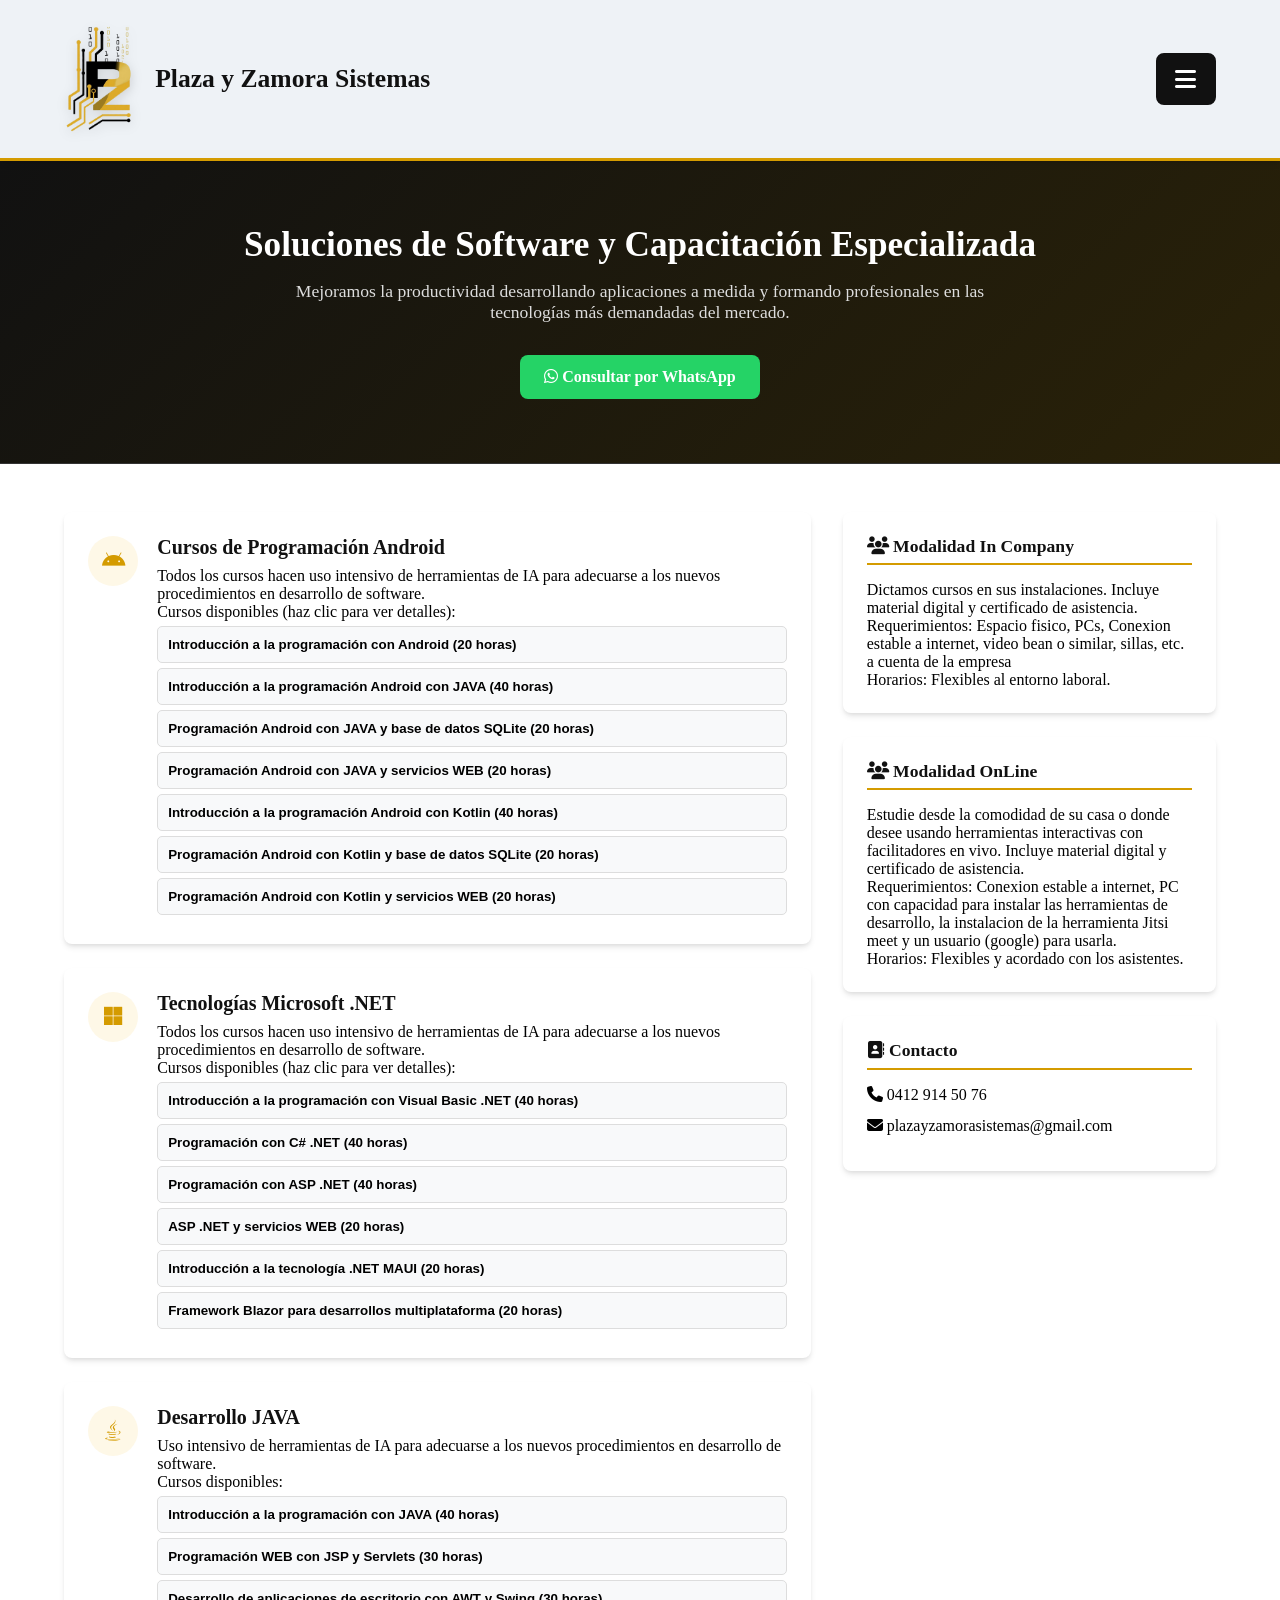
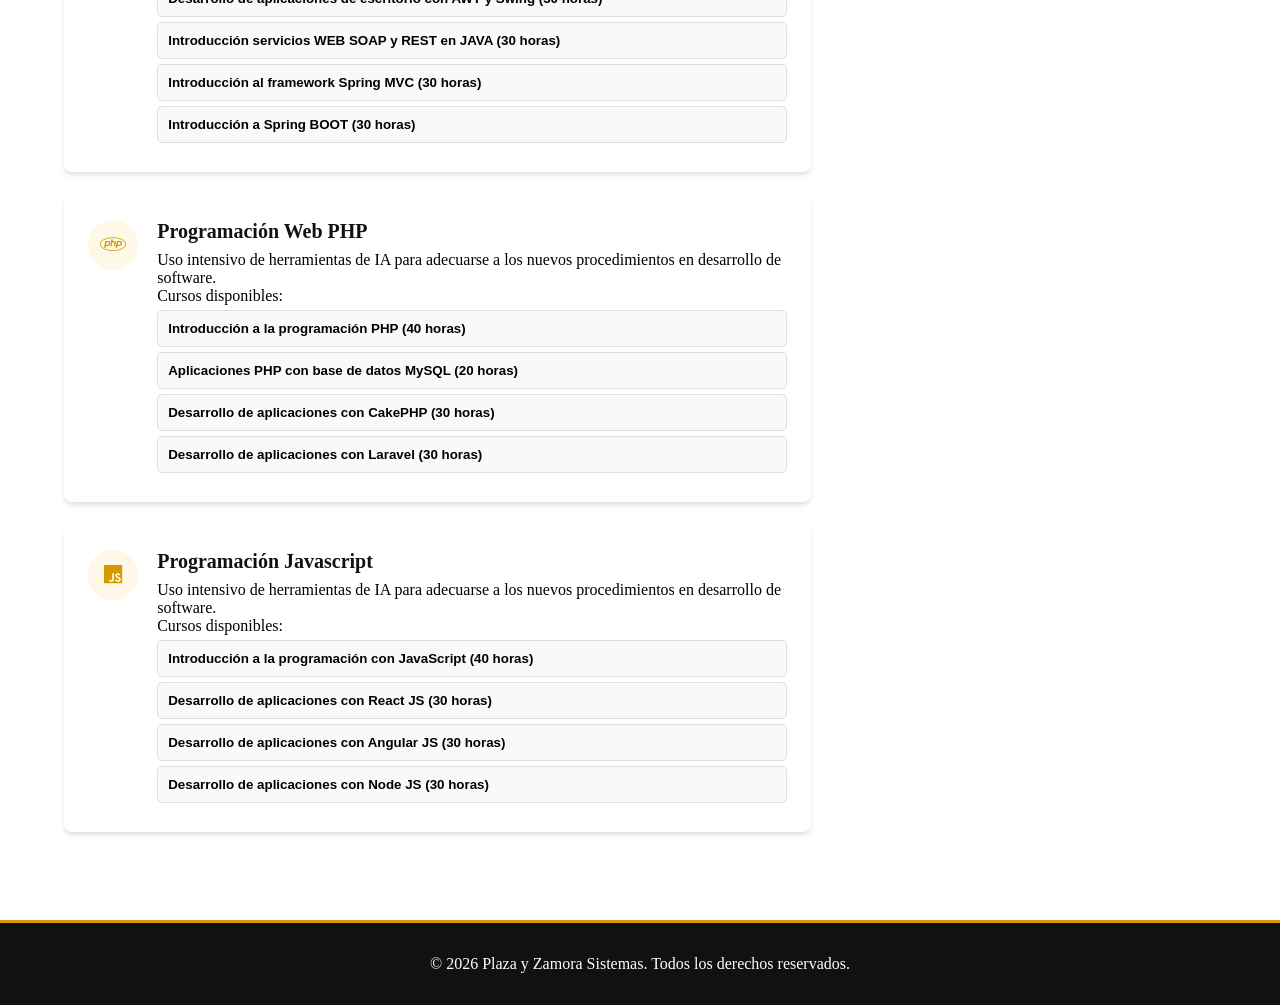
==== cursos.html @ 8fa4a020 "Add files via upload" ====
<!DOCTYPE html>
<html lang="es">
<head>
    <meta charset="utf-8">
    <meta name="viewport" content="width=device-width, initial-scale=1">
    <title>Cursos Especializados | Plaza y Zamora Sistemas</title>
    
    <link href="https://fonts.googleapis.com/css2?family=Inter:wght@300;400;600;700&display=swap" rel="stylesheet">
    <link rel="stylesheet" href="https://cdnjs.cloudflare.com/ajax/libs/font-awesome/6.4.0/css/all.min.css">
    <link rel="stylesheet" href="css/main.css">
    <style>
        /* Deja un espacio superior al navegar por anclajes para que la barra fija no los oculte */
        html {
            scroll-behavior: smooth;
        }
        section[id], article[id] {
            scroll-margin-top: 160px;
        }
        .course-toggle {
    display: block;
    width: 100%;
    text-align: left;
    background: #f8f9fa;
    border: 1px solid #ddd;
    padding: 10px;
    margin: 5px 0;
    cursor: pointer;
    font-weight: bold;
    border-radius: 5px;
    transition: background 0.3s;
}

.course-toggle:hover {
    background: #e9ecef;
}

.course-content {
    background: #ffffff;
    padding: 15px;
    border: 1px solid #eee;
    margin-bottom: 10px;
    border-radius: 0 0 5px 5px;
}
    </style>
</head>
<body>

    <!-- Encabezado -->
    <header class="navbar">
        <div class="container nav-container">
            <a href="index.html" class="brand-logo">
                <img src="img/logo.png" alt="Logo Plaza y Zamora Sistemas" class="logo-img">
                Plaza y Zamora Sistemas
            </a>
            <button class="nav-toggle" id="navToggle" aria-label="Abrir Menú">
                <i class="fas fa-bars"></i>
            </button>
            <nav class="nav-menu" id="navMenu">
                <ul>
                    <li><a href="index.html">Inicio</a></li>
                    <li class="dropdown">
                        <a href="productos.html" class="dropdown-toggle">Productos <i class="fa-solid fa-chevron-down"></i></a>
                        <ul class="dropdown-menu">
                            <li><a href="productos.html#nomina">Sistema de Nómina</a></li>
                            <li><a href="productos.html#caja">Control de Ventas / Caja</a></li>
                            <li><a href="productos.html#vitrina">Vitrina Web de Productos</a></li>
                        </ul>
                    </li>
                    <li class="dropdown">
                        <a href="cursos.html" class="dropdown-toggle active">Cursos <i class="fa-solid fa-chevron-down"></i></a>
                        <ul class="dropdown-menu">
                            <li><a href="#android">Programación Android</a></li>
                            <li><a href="#microsoft">Tecnologías Microsoft .NET</a></li>
                            <li><a href="#java">Desarrollo JAVA</a></li>
                            <li><a href="#php">Programación Web PHP</a></li>
                            <li><a href="#javascript">Programación JavaScript</a></li>
                            <li><a href="#linux">Administración Linux</a></li>
                        </ul>
                    </li>
                    <li><a href="contacto.html" class="btn-nav">Contacto</a></li>
                </ul>
            </nav>
        </div>
    </header>

    <!-- Sección Principal / Hero -->
    <section class="hero">
        <div class="container hero-content">
            <h1>Soluciones de Software y Capacitación Especializada</h1>
            <p>Mejoramos la productividad desarrollando aplicaciones a medida y formando profesionales en las tecnologías más demandadas del mercado.</p>
            <div class="hero-buttons">
                <a href="https://wa.me/5491123456789?text=Feliz%20dia,%20quiero%20informacion%20sobre%20los%20cursos " 
                    class="btn btn-primary" 
                    target="_blank" 
                    rel="noopener noreferrer">
                        <i class="fab fa-whatsapp"></i> Consultar por WhatsApp
                </a>
            </div>
        </div>
    </section>

    <!-- Contenido Principal -->
    <main class="container main-layout">
        <div class="content-area">
            <article class="card" id="android">
                <div class="card-icon"><i class="fa-brands fa-android"></i></div>
                <div class="card-body">
                    <!-- Dentro de la sección con id="android" -->
<h2>Cursos de Programación Android</h2>
<p>Todos los cursos hacen uso intensivo de herramientas de IA para adecuarse a los nuevos procedimientos en desarrollo de software.</p>
<p>Cursos disponibles (haz clic para ver detalles):</p>

<!-- Lista de cursos como botones -->
<div class="course-list">


     <button class="course-toggle" onclick="toggleCourse('intro-android')">
        Introducción a la programación con Android (20 horas)
    </button>
    <div id="intro-android" class="course-content" style="display: none;">
        <p><strong>Objetivo:</strong> Conocer el flujo básico de creación de aplicaciones móviles en Android utilizando herramientas modernas y comprendiendo la estructura esencial de un proyecto.</p>
        <p><strong>Contenido:</strong></p>
        <ul>
            <li><strong>Módulo 1:</strong> El Ecosistema Android (5h): Introducción a Android Studio, emuladores, dispositivos físicos y estructura de archivos de un proyecto (manifest, gradle, recursos).</li>
            <li><strong>Módulo 2:</strong> Interfaces de Usuario (8h): Diseño de pantallas intuitivas, uso de componentes visuales estándar y principios básicos de diseño adaptable para diferentes tamaños de pantalla.</li>
            <li><strong>Módulo 3:</strong> Navegación y Lógica Básica (5h): Transiciones entre pantallas (Intents), paso de datos básicos y gestión de eventos táctiles.</li>
            <li><strong>Módulo 4:</strong> Despliegue y Pruebas (2h): Generación de archivos APK/AAB y pruebas básicas en dispositivos de desarrollo.</li>
        </ul>
    </div>


    <button class="course-toggle" onclick="toggleCourse('java-android')">
        Introducción a la programación Android con JAVA (40 horas)
    </button>
    <div id="java-android" class="course-content" style="display: none;">
        <p><strong>Objetivo:</strong> Adquirir los fundamentos del lenguaje Java y aplicarlos en el desarrollo de las primeras aplicaciones móviles nativas bajo la plataforma Android.</p>
        <p><strong>Requisito:</strong> El curso <strong>Introducción a la programación con Android (20 horas)</strong>.</p>
        <p><strong>Contenido:</strong></p>
        <ul>
            <li><strong>Módulo 1:</strong> Fundamentos de Java (15h): Sintaxis, tipos de datos, estructuras de control, POO y manejo de excepciones.</li>
            <li><strong>Módulo 2:</strong> Introducción al Entorno Android (10h): Android Studio, arquitectura, ciclo de vida de Actividades y diseño XML.</li>
            <li><strong>Módulo 3:</strong> Componentes y UI Interactiva (10h): Widgets, layouts y gestión de eventos.</li>
            <li><strong>Módulo 4:</strong> Proyecto Práctico (5h): Desarrollo de una calculadora integrada.</li>
        </ul>
    </div>
    
    <button class="course-toggle" onclick="toggleCourse('javadb-android')">
        Programación Android con JAVA y base de datos SQLite (20 horas)
    </button>
    <div id="javadb-android" class="course-content" style="display: none;">
        <p><strong>Objetivo:</strong> Implementar sistemas de persistencia local de datos en aplicaciones Android utilizando bases de datos SQLite y librerías modernas de abstracción.</p>
        <p><strong>Requisito:</strong> El curso <strong>Introducción a la programación con Android (20 horas)</strong> y el curso <strong>Introducción a la programación JAVA con Android (40 horas)</strong>.</p>
        <p><strong>Contenido:</strong></p>
        <ul>
            <li><strong>Módulo 1:</strong> Fundamentos de Bases de Datos en Android (5h): Introducción a SQLite, diseño de esquemas relacionales y uso de la clase SQLiteOpenHelper para la gestión de tablas y versiones.</li>
            <li><strong>Módulo 2:</strong> Operaciones CRUD (7h): Implementación de consultas SQL para crear, leer, actualizar y eliminar registros directamente desde la aplicación.</li>
            <li><strong>Módulo 3:</strong> Introducción a Room (ORM) (5h): Ventajas de utilizar la librería Room de Android Jetpack, definición de entidades, DAOs (Data Access Objects) y bases de datos.</li>
            <li><strong>Módulo 4:</strong> Proyecto Práctico (3h): Desarrollo de una aplicación móvil con persistencia local de datos de usuario (gestor de inventario offline).</li>
        </ul>
    </div>

    <button class="course-toggle" onclick="toggleCourse('javaws-android')">
        Programación Android con JAVA y servicios WEB (20 horas)
    </button>
    <div id="javaws-android" class="course-content" style="display: none;">
        <p><strong>Objetivo:</strong> Conectar aplicaciones Android con fuentes de datos externas mediante el consumo de APIs REST y servicios web remotos.</p>
        <p><strong>Requisito:</strong> El curso <strong>Introducción a la programación con Android (20 horas)</strong> y el curso <strong>Introducción a la programación JAVA con Android (40 horas)</strong>.</p>
        <p><strong>Contenido:</strong></p>
        <ul>
            <li><strong>Módulo 1:</strong> Comunicaciones de Red en Android (5h): Conceptos de cliente-servidor, protocolos HTTP/HTTPS, permisos de red y manejo de hilos secundarios en Android (Coroutines o tareas asíncronas).</li>
            <li><strong>Módulo 2:</strong> Consumo de APIs REST con Retrofit (8h): Configuración e integración de la librería Retrofit, serialización y deserialización de datos utilizando formatos JSON.</li>
            <li><strong>Módulo 3:</strong> Procesamiento y Visualización (4h): Mapeo de respuestas de servidores a modelos de datos locales y presentación eficiente en interfaces de usuario (ListView o RecyclerView).</li>
            <li><strong>Módulo 4:</strong> Pruebas y Depuración de Red (3h): Uso de herramientas de inspección de tráfico de red y gestión de errores comunes por conectividad.</li>
        </ul>
    </div>

     <button class="course-toggle" onclick="toggleCourse('kotlin-android')">
        Introducción a la programación Android con Kotlin (40 horas)
    </button>
    <div id="kotlin-android" class="course-content" style="display: none;">
        <p><strong>Objetivo:</strong> Dominar el lenguaje de programación Kotlin y aplicarlo de manera idiomática en el desarrollo moderno de aplicaciones nativas para Android.</p>
        <p><strong>Requisito:</strong> El curso <strong>Introducción a la programación con Android (20 horas)</strong>.</p>
        <p><strong>Contenido:</strong></p>
        <ul>
            <li><strong>Módulo 1:</strong> Sintaxis y Fundamentos de Kotlin (15h): Variables, nulabilidad, funciones, clases, objetos, lambdas y programación funcional aplicada.</li>
            <li><strong>Módulo 2:</strong> Arquitectura y Entorno Android Moderno (10h): Estructura de proyectos actuales en Android Studio, Jetpack Compose o XML moderno, y gestión del ciclo de vida.</li>
            <li><strong>Módulo 3:</strong> Componentes Avanzados y UI (10h): Gestión de estados, diseño de interfaces responsivas y navegación entre componentes.</li>
            <li><strong>Módulo 4:</strong> Proyecto Final Integrador (5h): Creación de una aplicación funcional completa escrita íntegramente en Kotlin siguiendo las mejores prácticas de la industria.</li>
        </ul>
    </div>


    <button class="course-toggle" onclick="toggleCourse('kotlindb-android')">
        Programación Android con Kotlin y base de datos SQLite (20 horas)
    </button>
    <div id="kotlindb-android" class="course-content" style="display: none;">
        <p><strong>Objetivo:</strong> Implementar sistemas de persistencia local de datos en aplicaciones Android utilizando bases de datos SQLite y librerías modernas de abstracción.</p>
        <p><strong>Requisito:</strong> El curso <strong>Introducción a la programación con Android (20 horas)</strong> y el curso <strong>Introducción a la programación Kotlin con Android (40 horas)</strong>.</p>
        <p><strong>Contenido:</strong></p>
        <ul>
            <li><strong>Módulo 1:</strong> Fundamentos de Bases de Datos en Android (5h): Introducción a SQLite, diseño de esquemas relacionales y uso de la clase SQLiteOpenHelper para la gestión de tablas y versiones.</li>
            <li><strong>Módulo 2:</strong> Operaciones CRUD (7h): Implementación de consultas SQL para crear, leer, actualizar y eliminar registros directamente desde la aplicación.</li>
            <li><strong>Módulo 3:</strong> Introducción a Room (ORM) (5h): Ventajas de utilizar la librería Room de Android Jetpack, definición de entidades, DAOs (Data Access Objects) y bases de datos.</li>
            <li><strong>Módulo 4:</strong> Proyecto Práctico (3h): Desarrollo de una aplicación móvil con persistencia local de datos de usuario (gestor de inventario offline).</li>
        </ul>
    </div>

    <button class="course-toggle" onclick="toggleCourse('kotlinws-android')">
        Programación Android con Kotlin y servicios WEB (20 horas)
    </button>
    <div id="kotlinws-android" class="course-content" style="display: none;">
        <p><strong>Objetivo:</strong> Conectar aplicaciones Android con fuentes de datos externas mediante el consumo de APIs REST y servicios web remotos.</p>
        <p><strong>Requisito:</strong> El curso <strong>Introducción a la programación con Android (20 horas)</strong> y el curso <strong>Introducción a la programación Kotlin con Android (40 horas)</strong>.</p>
        <p><strong>Contenido:</strong></p>
        <ul>
            <li><strong>Módulo 1:</strong> Comunicaciones de Red en Android (5h): Conceptos de cliente-servidor, protocolos HTTP/HTTPS, permisos de red y manejo de hilos secundarios en Android (Coroutines o tareas asíncronas).</li>
            <li><strong>Módulo 2:</strong> Consumo de APIs REST con Retrofit (8h): Configuración e integración de la librería Retrofit, serialización y deserialización de datos utilizando formatos JSON.</li>
            <li><strong>Módulo 3:</strong> Procesamiento y Visualización (4h): Mapeo de respuestas de servidores a modelos de datos locales y presentación eficiente en interfaces de usuario (ListView o RecyclerView).</li>
            <li><strong>Módulo 4:</strong> Pruebas y Depuración de Red (3h): Uso de herramientas de inspección de tráfico de red y gestión de errores comunes por conectividad.</li>
        </ul>
    </div>


</div>
                </div>
            </article>

            <article class="card" id="microsoft">
                <div class="card-icon"><i class="fa-brands fa-microsoft"></i></div>
                <div class="card-body">
                    <h2>Tecnologías Microsoft .NET</h2>
                    <p>Todos los cursos hacen uso intensivo de herramientas de IA para adecuarse a los nuevos procedimientos en desarrollo de software.</p>
                    <p>Cursos disponibles (haz clic para ver detalles):</p>
                    
                    <button class="course-toggle" onclick="toggleCourse('VB-microsoft')">
                        Introducción a la programación con Visual Basic .NET (40 horas)
                    </button>
                    <div id="VB-microsoft" class="course-content" style="display: none;">
                        <p><strong>Objetivo:</strong> Comprender los fundamentos de la programación orientada a objetos y el desarrollo de aplicaciones de escritorio utilizando el lenguaje Visual Basic .NET y el entorno de Visual Studio.</p>
                        <p><strong>Requisito:</strong> Para todo público. <strong>NO se requiere experiencia en programación.</strong>.</p>
                        <p><strong>Contenido:</strong></p>
                        <ul>
                            <li><strong>Módulo 1:</strong> Introducción al Entorno y Sintaxis (10h): Estructura de Visual Studio, tipos de datos, variables, operadores y estructuras de control de flujo (condicionales y bucles).</li>
                            <li><strong>Módulo 2:</strong> Programación Orientada a Objetos en VB.NET (10h): Clases, objetos, herencia, encapsulamiento, polimorfismo y manejo de excepciones.</li>
                            <li><strong>Módulo 3:</strong> Desarrollo de Interfaces de Usuario (Windows Forms) (10h): Uso de controles estándar (botones, cuadros de texto, tablas), gestión de eventos y creación de formularios múltiples.</li>
                            <li><strong>Módulo 4:</strong> Desarrollo de una aplicación de escritorio completa con persistencia básica de datos (10h).</li>
                        </ul>
                    </div>

                    <button class="course-toggle" onclick="toggleCourse('CS-microsoft')">
                        Programación con C# .NET (40 horas)
                    </button>
                    <div id="CS-microsoft" class="course-content" style="display: none;">
                        <p><strong>Objetivo:</strong> Dominar el lenguaje C# y las características esenciales del framework .NET para construir aplicaciones robustas, escalables y orientadas a objetos.</p>
                        <p><strong>Requisito:</strong> El curso <strong>Introducción a la programación con Visual Basic .NET (40 horas)</strong>.</p>
                        <p><strong>Contenido:</strong></p>
                        <ul>
                            <li><strong>Módulo 1:</strong> Fundamentos de C# (10h): Sintaxis básica, tipos de valor y referencia, arreglos, colecciones y manejo seguro de errores con bloques try-catch.</li>
                            <li><strong>Módulo 2:</strong> POO Avanzada en C# (10h): Principios de diseño orientado a objetos, interfaces, clases abstractas, delegados y expresiones LINQ para consultas de datos.</li>
                            <li><strong>Módulo 3:</strong> Programación Asíncrona y Entrada/Salida (10h): Uso de hilos, tareas asíncronas con async/await y lectura/escritura de archivos locales.</li>
                            <li><strong>Módulo 4:</strong> Proyecto Integrador (10h): Creación de una aplicación modular en consola o escritorio aplicando buenas prácticas de código limpio.</li>
                        </ul>
                    </div>

                    <button class="course-toggle" onclick="toggleCourse('ASP-microsoft')">
                        Programación con ASP .NET (40 horas)
                    </button>
                    <div id="ASP-microsoft" class="course-content" style="display: none;">
                        <p><strong>Objetivo:</strong> Diseñar y desarrollar aplicaciones web dinámicas y seguras del lado del servidor utilizando la arquitectura y las herramientas de ASP.NET.</p>
                        <p><strong>Requisito:</strong> El curso <strong>Introducción a la programación con Visual Basic .NET (40 horas)</strong>.</p>
                        <p><strong>Contenido:</strong></p>
                        <ul>
                            <li><strong>Módulo 1:</strong> Introducción al Desarrollo Web y ASP.NET (10h): Arquitectura cliente-servidor, protocolo HTTP, modelo de ciclo de vida de páginas y uso de ASP.NET Core MVC o Web Forms.</li>
                            <li><strong>Módulo 2:</strong> Gestión de Vistas y Formularios Web (10h): Creación de interfaces responsivas con HTML/CSS integradas al servidor, validación de datos y paso de información mediante controladores.</li>
                            <li><strong>Módulo 3:</strong> Conexión a Bases de Datos con Entity Framework (10h): Mapping objeto-relacional (ORM), consultas LINQ to Entities y operaciones CRUD conectadas a una base de datos SQL.</li>
                            <li><strong>Módulo 4:</strong> Autenticación y Despliegue (10h): Gestión de usuarios, seguridad básica, manejo de sesiones y publicación de la aplicación web en un servidor de prueba o producción.</li>
                        </ul>
                    </div>

                    <button class="course-toggle" onclick="toggleCourse('ws-microsoft')">
                        ASP .NET y servicios WEB (20 horas)
                    </button>
                    <div id="ws-microsoft" class="course-content" style="display: none;">
                        <p><strong>Objetivo:</strong> Exponer y consumir servicios web basados en arquitecturas modernas (RESTful APIs) utilizando ASP.NET Core para la integración con sistemas externos.</p>
                        <p><strong>Requisito:</strong> El curso <strong>Programación con ASP .NET (40 horas)</strong>.</p>
                        <p><strong>Contenido:</strong></p>
                        <ul>
                            <li><strong>Módulo 1:</strong> Fundamentos de APIs Web (5h): Conceptos de servicios web, verbos HTTP (GET, POST, PUT, DELETE), códigos de estado y formato JSON.</li>
                            <li><strong>Módulo 2:</strong> Creación de Web APIs con ASP.NET Core (8h): Configuración de controladores, enrutamiento, inyección de dependencias y serialización de datos.</li>
                            <li><strong>Módulo 3:</strong> Seguridad y Consumo de Servicios (4h): Implementación de autenticación basada en tokens (JWT) y pruebas de endpoints mediante la herramienta Postman.</li>
                            <li><strong>Módulo 4:</strong> Proyecto Práctico (3h): Desarrollo y consumo de una API RESTful funcional integrada a una base de datos ligera.</li>
                        </ul>
                    </div>

                    <button class="course-toggle" onclick="toggleCourse('MAUI-microsoft')">
                        Introducción a la tecnología .NET MAUI (20 horas)
                    </button>
                    <div id="MAUI-microsoft" class="course-content" style="display: none;">
                        <p><strong>Objetivo:</strong> Crear aplicaciones multiplataforma nativas (móviles y de escritorio) utilizando una única base de código compartida con .NET MAUI (Multi-platform App UI).</p>
                        <p><strong>Requisito:</strong> El curso <strong>Programación con ASP .NET (40 horas)</strong>.</p>
                        <p><strong>Contenido:</strong></p>
                        <ul>
                            <li><strong>Módulo 1:</strong> Fundamentos de .NET MAUI (5h): Arquitectura del framework, configuración del entorno de desarrollo y estructura de proyectos multiplataforma.</li>
                            <li><strong>Módulo 2:</strong> Diseño de Interfaces con XAML (7h): Uso de layouts (StackLayout, Grid), controles visuales multiplataforma y enlace de datos (Data Binding).</li>
                            <li><strong>Módulo 3:</strong> Navegación y Arquitectura MVVM (5h): Implementación del patrón Model-View-ViewModel, navegación entre páginas y gestión de comandos.</li>
                            <li><strong>Módulo 4:</strong> Acceso a Características Nativas (3h): Uso de sensores del dispositivo (geolocalización, cámara) desde la aplicación MAUI.</li>
                        </ul>
                    </div>

                    <button class="course-toggle" onclick="toggleCourse('BLAZOR-microsoft')">
                        Framework Blazor para desarrollos multiplataforma (20 horas)
                    </button>
                    <div id="BLAZOR-microsoft" class="course-content" style="display: none;">
                        <p><strong>Objetivo:</strong> Desarrollar aplicaciones web interactivas del lado del cliente y del servidor utilizando C# en lugar de JavaScript mediante el framework Blazor.</p>
                        <p><strong>Requisito:</strong> El curso <strong>Programación con ASP .NET (40 horas)</strong> y el curso <strong>Programación con C# .NET (40 horas)</strong>.</p>
                        <p><strong>Contenido:</strong></p>
                        <ul>
                            <li><strong>Módulo 1:</strong> Introducción a Blazor (5h): Modelo de componentes de Blazor, WebAssembly vs. Blazor Server, y configuración del entorno de desarrollo.</li>
                            <li><strong>Módulo 2:</strong> Creación de Componentes Interactivos (7h): Desarrollo de interfaces basadas en componentes Razor, manejo de eventos, paso de parámetros y enlace bidireccional de datos.</li>
                            <li><strong>Módulo 3:</strong> Enrutamiento, Servicios y Estado (5h): Gestión de rutas, inyección de servicios personalizados y manejo del estado de la aplicación.</li>
                            <li><strong>Módulo 4:</strong> Proyecto Práctico (3h): Construcción y despliegue de una aplicación web interactiva de una sola página (SPA) desarrollada íntegramente en C#.</li>
                        </ul>
                    </div>

                </div>
            </article>

            <article class="card" id="java">
                <div class="card-icon"><i class="fa-brands fa-java"></i></div>
                <div class="card-body">
                    <h2>Desarrollo JAVA</h2>
                    <p>Uso intensivo de herramientas de IA para adecuarse a los nuevos procedimientos en desarrollo de software.</p>
                    <p>Cursos disponibles:</p>
                    
                    <button class="course-toggle" onclick="toggleCourse('java-basico')">
                        Introducción a la programación con JAVA (40 horas)
                    </button>
                    <div id="java-basico" class="course-content" style="display: none;">
                        <p><strong>Objetivo:</strong> Establecer las bases sólidas de la programación orientada a objetos utilizando el lenguaje Java, abarcando desde la sintaxis fundamental hasta el manejo estructurado de datos.</p>
                        <p><strong>Requisito:</strong> Para todo público. <strong>NO se requiere experiencia en programación.</strong>.</p>
                        <p><strong>Contenido:</strong></p>
                        <ul>
                            <li><strong>Módulo 1:</strong> Fundamentos de Java y Sintaxis (10h): Tipos de datos primitivos, operadores, estructuras de control condicionales (if, switch) y bucles (for, while).</li>
                            <li><strong>Módulo 2:</strong> Programación Orientada a Objetos (POO) (15h): Clases, objetos, métodos, encapsulamiento, herencia, interfaces y polimorfismo.</li>
                            <li><strong>Módulo 3:</strong> Colecciones y Manejo de Errores (10h): Uso de arreglos avanzados, listas, mapas (List, Map), y gestión de excepciones mediante bloques try-catch-finally.</li>
                            <li><strong>Módulo 4:</strong> Proyecto Práctico (5h): Consolidación de los conceptos básicos mediante la creación de un sistema de contabilidad básica.</li>
                        </ul>
                    </div>

                    <button class="course-toggle" onclick="toggleCourse('java-web')">
                        Programación WEB con JSP y Servlets (30 horas)
                    </button>
                    <div id="java-web" class="course-content" style="display: none;">
                        <p><strong>Objetivo:</strong> Desarrollar aplicaciones web dinámicas del lado del servidor utilizando la tecnología estándar de Java Servlets y JavaServer Pages (JSP).</p>
                        <p><strong>Requisito:</strong> El curso <strong>Introducción a la programación con JAVA (40 horas)</strong>.</p>
                        <p><strong>Contenido:</strong></p>
                        <ul>
                            <li><strong>Módulo 1:</strong> Arquitectura Web en Java (8h): Funcionamiento del protocolo HTTP, ciclo de vida de un Servlet y configuración de servidores de aplicaciones (Apache Tomcat).</li>
                            <li><strong>Módulo 2:</strong> Desarrollo con Servlets (8h): Gestión de peticiones y respuestas HTTP (HttpServletRequest, HttpServletResponse), manejo de parámetros y sesiones de usuario.</li>
                            <li><strong>Módulo 3:</strong> JavaServer Pages (JSP) (10h): Sintaxis de JSP, uso de etiquetas estándar, expresiones, scripts y separación de la lógica de negocio mediante el patrón Modelo Vista Controlador (MVC).</li>
                            <li><strong>Módulo 4:</strong> Proyecto Práctico (4h): Creación de una aplicación web interactiva de inventario con autenticación básica de usuarios.</li>
                        </ul>
                    </div>

                    <button class="course-toggle" onclick="toggleCourse('java-desk')">
                        Desarrollo de aplicaciones de escritorio con AWT y Swing (30 horas)
                    </button>
                    <div id="java-desk" class="course-content" style="display: none;">
                        <p><strong>Objetivo:</strong> Diseñar interfaces gráficas de usuario (GUI) robustas para aplicaciones de escritorio en Java utilizando las librerías clásicas AWT y Swing.</p>
                        <p><strong>Requisito:</strong> El curso <strong>Introducción a la programación con JAVA (40 horas)</strong>.</p>
                        <p><strong>Contenido:</strong></p>
                        <ul>
                            <li><strong>Módulo 1:</strong> Introducción a interfaces gráficas con AWT y Swing (8h): Diferencias entre componentes ligeros y pesados, contenedores principales (JFrame, JPanel) y jerarquía de componentes.</li>
                            <li><strong>Módulo 2:</strong> Gestión de Layouts y Componentes Visuales (10h): Uso de administradores de diseño (BorderLayout, FlowLayout, GridBagLayout) y controles interactivos (botones, tablas, menús, cuadros de texto).</li>
                            <li><strong>Módulo 3:</strong> Gestión de Eventos y Escuchas (8h): Programación dirigida por eventos, interfaces ActionListener, MouseListener y validación de formularios interactivos.</li>
                            <li><strong>Módulo 4:</strong> Proyecto Práctico (4h): Desarrollo de una aplicación de escritorio de inventario con menús y gestión de tablas de datos locales.</li>
                        </ul>
                    </div>

                    <button class="course-toggle" onclick="toggleCourse('java-ws')">
                        Introducción servicios WEB SOAP y REST en JAVA (30 horas)
                    </button>
                    <div id="java-ws" class="course-content" style="display: none;">
                        <p><strong>Objetivo:</strong> Construir, publicar y consumir servicios web interoperables utilizando tanto arquitecturas basadas en protocolos XML (SOAP) como servicios ligeros basados en recursos (REST).</p>
                        <p><strong>Requisito:</strong> El curso <strong>Introducción a la programación con JAVA (40 horas)</strong> y el curso <strong>Programación WEB con JSP y Servlets (30 horas)</strong>.</p>
                        <p><strong>Contenido:</strong></p>
                        <ul>
                            <li><strong>Módulo 1:</strong> Fundamentos de Interoperabilidad (6h): Conceptos de servicios web, diferencias clave entre arquitecturas orientadas a servicios (SOA) y RESTful.</li>
                            <li><strong>Módulo 2:</strong> Servicios Web SOAP en Java (10h): Creación de servicios basados en JAX-WS, contratos WSDL, tipos de datos XML y pruebas de integración.</li>
                            <li><strong>Módulo 3:</strong> Servicios Web RESTful con JAX-RS (10h): Diseño de APIs orientadas a recursos, uso de verbos HTTP, códigos de estado y serialización automática de objetos a JSON/XML.</li>
                            <li><strong>Módulo 4:</strong> Pruebas y Consumo (4h): Elaborar Servicios Web para manejo de un inventario, y un cliente JAVA que los consuma.</li>
                        </ul>
                    </div>


                    <button class="course-toggle" onclick="toggleCourse('java-mvc')">
                        Introducción al framework Spring MVC (30 horas)
                    </button>
                    <div id="java-mvc" class="course-content" style="display: none;">
                        <p><strong>Objetivo:</strong> Implementar aplicaciones web estructuradas y modulares utilizando el patrón Modelo-Vista-Controlador provisto por el ecosistema del framework Spring.</p>
                        <p><strong>Requisito:</strong> El curso <strong>Introducción a la programación con JAVA (40 horas)</strong> y el curso <strong>Programación WEB con JSP y Servlets (30 horas)</strong>.</p>
                        <p><strong>Contenido:</strong></p>
                        <ul>
                            <li><strong>Módulo 1:</strong> Fundamentos de Spring y Inyección de Dependencias (8h): Inversión de Control (IoC), contenedores Spring y configuración basada en anotaciones (@Component, @Autowired).</li>
                            <li><strong>Módulo 2:</strong> Arquitectura Spring MVC (10h): Funcionamiento del DispatcherServlet, mapeo de solicitudes con controladores (@Controller, @RequestMapping), y paso de modelos a vistas.</li>
                            <li><strong>Módulo 3:</strong> Formularios, Validación y Datos (8h): Vinculación de datos en formularios, validación mediante anotaciones estándar (JSR-303) y manejo de excepciones web.</li>
                            <li><strong>Módulo 4:</strong> Proyecto Práctico (4h): Construcción de una aplicación de inventario utilizando Spring MVC y vistas interactivas.</li>
                        </ul>
                    </div>

                    <button class="course-toggle" onclick="toggleCourse('java-boot')">
                        Introducción a Spring BOOT (30 horas)
                    </button>
                    <div id="java-boot" class="course-content" style="display: none;">
                        <p><strong>Objetivo:</strong> Acelerar el desarrollo de aplicaciones empresariales independientes y listas para producción utilizando las convenciones y herramientas de autoconfiguración de Spring Boot.</p>
                        <p><strong>Requisito:</strong> El curso <strong>Introducción al framework Spring MVC (30 horas)</strong>.</p>
                        <p><strong>Contenido:</strong></p>
                        <ul>
                            <li><strong>Módulo 1:</strong> Introducción y Configuración Automática (8h): Filosofía de Spring Boot, inicialización de proyectos con Spring Initializr, gestión de dependencias y archivos de propiedades (application.properties/yml).</li>
                            <li><strong>Módulo 2:</strong> Desarrollo de APIs y Microservicios (10h): Creación rápida de controladores REST con @RestController, gestión de mapeos HTTP y manejo global de errores.</li>
                            <li><strong>Módulo 3:</strong> Persistencia de Datos con Spring Data JPA (8h): Conexión a bases de datos relacionales, uso de repositorios JPA, entidades y operaciones CRUD simplificadas sin código boilerplate.</li>
                            <li><strong>Módulo 4:</strong> Pruebas y Despliegue (4h): Pruebas unitarias de componentes y empaquetado de la aplicación en un archivo ejecutable listo para producción.</li>
                        </ul>
                    </div>

                </div>
            </article>

            <article class="card" id="php">
                <div class="card-icon"><i class="fa-brands fa-php"></i></div>
                <div class="card-body">
                    <h2>Programación Web PHP</h2>
                    <p>Uso intensivo de herramientas de IA para adecuarse a los nuevos procedimientos en desarrollo de software.</p>
                    <p>Cursos disponibles:</p>
                    
                    <button class="course-toggle" onclick="toggleCourse('php-basico')">
                        Introducción a la programación PHP (40 horas)
                    </button>
                    <div id="php-basico" class="course-content" style="display: none;">
                        <p><strong>Objetivo:</strong> Adquirir los fundamentos del lenguaje PHP para el desarrollo de scripts y páginas web dinámicas del lado del servidor.</p>
                        <p><strong>Requisito:</strong> Para todo público. <strong>NO se requiere experiencia en programación.</strong>.</p>
                        <p><strong>Contenido:</strong></p>
                        <ul>
                            <li><strong>Módulo 1:</strong> Fundamentos y Sintaxis de PHP (10h): Variables, tipos de datos, operadores, estructuras de control (condicionales y bucles) y funciones.</li>
                            <li><strong>Módulo 2:</strong> Formularios y Métodos HTTP (10h): Procesamiento de datos mediante formularios HTML utilizando los métodos GET y POST, validación básica y manejo de variables globales.</li>
                            <li><strong>Módulo 3:</strong> Programación Orientada a Objetos en PHP (10h): Clases, objetos, métodos, propiedades, herencia y control de acceso.</li>
                            <li><strong>Módulo 4:</strong> Proyecto Práctico (10h): Creación de un sitio web estructurado mediante scripts en PHP para un control de inventario.</li>
                        </ul>
                    </div>

                    <button class="course-toggle" onclick="toggleCourse('php-db')">
                        Aplicaciones PHP con base de datos MySQL (20 horas)
                    </button>
                    <div id="php-db" class="course-content" style="display: none;">
                        <p><strong>Objetivo:</strong> Conectar aplicaciones web desarrolladas en PHP con bases de datos MySQL para gestionar la persistencia y manipulación de información de forma segura.</p>
                        <p><strong>Requisito:</strong> El curso <strong>Introducción a la programación PHP (40 horas)</strong>.</p>
                        <p><strong>Contenido:</strong></p>
                        <ul>
                            <li><strong>Módulo 1:</strong> Conexión y Consultas Básicas (5h): Uso de extensiones modernas como PDO o MySQLi, establecimiento de conexiones seguras y ejecución de consultas SQL esenciales.</li>
                            <li><strong>Módulo 2:</strong> Operaciones CRUD (7h): Implementación de formularios para crear, leer, actualizar y eliminar registros en bases de datos relacionales desde PHP.</li>
                            <li><strong>Módulo 3:</strong> Seguridad y Buenas Prácticas (5h): Prevención de ataques de inyección SQL mediante sentencias preparadas, manejo de contraseñas con hashing y control de sesiones.</li>
                            <li><strong>Módulo 4:</strong> Proyecto Práctico (3h): Desarrollo de un sistema web funcional de inventario con autenticación de usuarios y almacenamiento de datos persistentes.</li>
                        </ul>
                    </div>

                    <button class="course-toggle" onclick="toggleCourse('php-cake')">
                        Desarrollo de aplicaciones con CakePHP (30 horas)
                    </button>
                    <div id="php-cake" class="course-content" style="display: none;">
                        <p><strong>Objetivo:</strong> Construir aplicaciones web estructuradas y robustas utilizando el patrón de diseño MVC a través del framework CakePHP.</p>
                        <p><strong>Requisito:</strong> El curso <strong>Introducción a la programación PHP (40 horas)</strong>.</p>
                        <p><strong>Contenido:</strong></p>
                        <ul>
                            <li><strong>Módulo 1:</strong> Introducción a CakePHP y Arquitectura MVC (8h): Filosofía del framework, convenciones sobre configuración, instalación y estructura de directorios.</li>
                            <li><strong>Módulo 2:</strong> Modelos, Controladores y Vistas (10h): Gestión de lógica con controladores, consulta de datos mediante ORM integrado y diseño de interfaces con helpers y plantillas (templates).</li>
                            <li><strong>Módulo 3:</strong> Componentes y Utilidades Avanzadas (8h): Control de acceso, validación automática de datos, gestión de formularios y manejo de componentes de seguridad.</li>
                            <li><strong>Módulo 4:</strong> Proyecto Práctico (4h): Creación y despliegue de una aplicación de control de inventario utilizando CakePHP.</li>
                        </ul>
                    </div>


                    <button class="course-toggle" onclick="toggleCourse('php-laravel')">
                        Desarrollo de aplicaciones con Laravel (30 horas)
                    </button>
                    <div id="php-laravel" class="course-content" style="display: none;">
                        <p><strong>Objetivo:</strong> Dominar el framework PHP más popular de la actualidad (Laravel) para el desarrollo rápido y estructurado de aplicaciones web y APIs modernas.</p>
                        <p><strong>Requisito:</strong> El curso <strong>Introducción a la programación PHP (40 horas)</strong>.</p>
                        <p><strong>Contenido:</strong></p>
                        <ul>
                            <li><strong>Módulo 1:</strong> Fundamentos de Laravel (8h): Configuración del entorno, uso de la herramienta de línea de comandos Artisan, enrutamiento, controladores y motor de plantillas Blade.</li>
                            <li><strong>Módulo 2:</strong> Base de Datos y Eloquent ORM (10h): Migraciones de bases de datos, seeders, relaciones complejas entre modelos y consultas mediante Eloquent.</li>
                            <li><strong>Módulo 3:</strong> Autenticación y Funcionalidades Web (8h): Sistemas de autenticación de usuarios, validación de solicitudes, middleware y gestión de peticiones HTTP.</li>
                            <li><strong>Módulo 4:</strong> Proyecto Práctico (4h): Desarrollo de una aplicación de control de inventario con panel de administración y control de acceso basado en roles.</li>
                        </ul>
                    </div>


                </div>
            </article>

             <article class="card" id="javascript">
                <div class="card-icon"><i class="fa-brands fa-js"></i></div>
                <div class="card-body">
                    <h2>Programación Javascript</h2>
                    <p>Uso intensivo de herramientas de IA para adecuarse a los nuevos procedimientos en desarrollo de software.</p>
                    <p>Cursos disponibles:</p>
                    
                    <button class="course-toggle" onclick="toggleCourse('javascript-basico')">
                        Introducción a la programación con JavaScript (40 horas)
                    </button>
                    <div id="javascript-basico" class="course-content" style="display: none;">
                        <p><strong>Objetivo:</strong> Comprender la sintaxis fundamental de JavaScript y su aplicación para dotar de interactividad y dinamismo a las páginas web del lado del cliente.</p>
                        <p><strong>Requisito:</strong> Para todo público. <strong>NO se requiere experiencia en programación.</strong>.</p>
                        <p><strong>Contenido:</strong></p>
                        <ul>
                            <li><strong>Módulo Introductorio:</strong> HTML, CSS y JavasScript (2h) Manejo de HTML y TAGS principales. Aspectos visuales generales y topicos en diseño web con CSS</li>
                            <li><strong>Módulo 1:</strong> Fundamentos y Sintaxis (8h): Variables, tipos de datos, operadores, estructuras condicionales y bucles.</li>
                            <li><strong>Módulo 2:</strong> Funciones y Manipulación del DOM (10h): Declaración de funciones, ámbitos, eventos del navegador y selección/modificación de elementos HTML en tiempo real.</li>
                            <li><strong>Módulo 3:</strong> Programación Asíncrona y APIs (10h): Uso de callbacks, promesas, funciones async/await y consumo de servicios web mediante fetch.</li>
                            <li><strong>Módulo 4:</strong> Proyecto Práctico (10h): Creación de una aplicación web interactiva (libro diario contable).</li>
                        </ul>
                    </div>

                    <button class="course-toggle" onclick="toggleCourse('javascript-react')">
                        Desarrollo de aplicaciones con React JS (30 horas)
                    </button>
                    <div id="javascript-react" class="course-content" style="display: none;">
                        <p><strong>Objetivo:</strong> Construir aplicaciones web modernas de una sola página (SPA) altamente modulares y eficientes utilizando la librería React JS.</p>
                        <p><strong>Requisito:</strong> El curso <strong>Introducción a la programación con JavaScript (40 horas)</strong>.</p>
                        <p><strong>Contenido:</strong></p>
                        <ul>
                            <li><strong>Módulo 1:</strong> Fundamentos de React y JSX (8h): Filosofía de componentes, sintaxis JSX, renderizado de elementos y paso de datos mediante propiedades (props).</li>
                            <li><strong>Módulo 2:</strong> Gestión de Estado y Ciclo de Vida (10h): Uso de Hooks esenciales como useState y useEffect, manejo de eventos y efectos secundarios.</li>
                            <li><strong>Módulo 3:</strong> Enrutamiento y Conexión con APIs (8h): Implementación de navegación con React Router y consumo de APIs externas desde los componentes.</li>
                            <li><strong>Módulo 4:</strong> Proyecto Práctico (4h): Desarrollo de un sistema de control de inventario basado en componentes reutilizables.</li>
                        </ul>
                    </div>

                    <button class="course-toggle" onclick="toggleCourse('javascript-angular')">
                        Desarrollo de aplicaciones con Angular JS (30 horas)
                    </button>
                    <div id="javascript-angular" class="course-content" style="display: none;">
                        <p><strong>Objetivo:</strong> Desarrollar aplicaciones web estructuradas y escalables utilizando la arquitectura basada en componentes y TypeScript provista por Angular.</p>
                        <p><strong>Requisito:</strong> El curso <strong>Introducción a la programación con JavaScript (40 horas)</strong>.</p>
                        <p><strong>Contenido:</strong></p>
                        <ul>
                            <li><strong>Módulo 1:</strong> Introducción a TypeScript y Angular (8h): Fundamentos de TypeScript, arquitectura modular de Angular, CLI y creación del primer componente.</li>
                            <li><strong>Módulo 2:</strong> Enlace de Datos y Formularios (10h): Directivas estructurales (*ngIf, *ngFor), enlace bidireccional y gestión avanzada de formularios reactivos.</li>
                            <li><strong>Módulo 3:</strong> Servicios, Enrutamiento y Peticiones HTTP (8h): Creación de servicios reutilizables, inyección de dependencias, gestión de rutas y conexión con servidores mediante HttpClient.</li>
                            <li><strong>Módulo 4:</strong> Proyecto Práctico (4h): Construcción de un sistema de control de inventario de forma modular.</li>
                        </ul>
                    </div>

                    <button class="course-toggle" onclick="toggleCourse('javascript-node')">
                        Desarrollo de aplicaciones con Node JS (30 horas)
                    </button>
                    <div id="javascript-node" class="course-content" style="display: none;">
                        <p><strong>Objetivo:</strong> Programar servidores, aplicaciones backend y APIs robustas utilizando el entorno de ejecución Node JS y el ecosistema de Express.</p>
                        <p><strong>Requisito:</strong> El curso <strong>Introducción a la programación con JavaScript (40 horas)</strong>.</p>
                        <p><strong>Contenido:</strong></p>
                        <ul>
                            <li><strong>Módulo 1:</strong> Introducción a Node JS y Módulos (8h): Arquitectura asíncrona orientada a eventos, gestión de paquetes con NPM y uso de módulos nativos del sistema.</li>
                            <li><strong>Módulo 2:</strong> Desarrollo Backend con Express (10h): Configuración de servidores web, gestión de rutas, uso de middlewares y procesamiento de peticiones HTTP (GET, POST, PUT, DELETE).</li>
                            <li><strong>Módulo 3:</strong> Conexión a Bases de Datos y Seguridad (8h): Integración con bases de datos relacionales, manejo de variables de entorno y autenticación básica mediante tokens.</li>
                            <li><strong>Módulo 4:</strong> Proyecto Práctico (4h): Creación y despliegue de una API RESTful para manejo de un inventario. Esta API debe integrarse con clientes web o móviles.</li>
                        </ul>
                    </div>

                </div>
            </article>


           <!-- <article class="card" id="linux">   
                <div class="card-icon"><i class="fa-brands fa-linux"></i></div>
                <div class="card-body">
                    <h2>Administración Linux</h2>
                    <p>Uso intensivo de herramientas de IA para adecuarse a los nuevos procedimientos en soporte y administracion de recursos.</p>
                    <p>Cursos disponibles:</p>
                    <strong>Instalación de Linux(20 horas) -- Administración de Linux(20 horas) -- Redes en Linux(20 horas)</strong>
                </div>
            </article>   -->
        </div>

        <aside class="sidebar">
            <div class="sidebar-card">
                <h3><i class="fa-solid fa-users"></i> Modalidad In Company</h3>
                <p>Dictamos cursos en sus instalaciones. Incluye material digital y certificado de asistencia.</p>
                <p>Requerimientos: Espacio fisico, PCs, Conexion estable a internet, video bean o similar, sillas, etc. a cuenta de la empresa</p>
                <p>Horarios: Flexibles al entorno laboral.</p>
            </div>
            <div class="sidebar-card">
                <h3><i class="fa-solid fa-users"></i> Modalidad OnLine</h3>
                <p>Estudie desde la comodidad de su casa o donde desee usando herramientas interactivas con facilitadores en vivo. Incluye material digital y certificado de asistencia.</p>
                <p>Requerimientos: Conexion estable a internet, PC con capacidad para instalar las herramientas de desarrollo, la instalacion de la herramienta Jitsi meet y un usuario (google) para usarla.</p>
                <p>Horarios: Flexibles y acordado con los asistentes.</p>
            </div>
            <div class="sidebar-card contact-box">
                <h3><i class="fa-solid fa-address-book"></i> Contacto</h3>
                <ul class="contact-list">
                    <li><i class="fa-solid fa-phone"></i> 0412 914 50 76</li>
                    <li><i class="fa-solid fa-envelope"></i> plazayzamorasistemas@gmail.com</li>
                </ul>
            </div>
        </aside>
    </main>

    <footer class="footer">
        <div class="container footer-content">
            <p>&copy; 2026 Plaza y Zamora Sistemas. Todos los derechos reservados.</p>
        </div>
    </footer>

    <script src="js/main.js"></script>
    <script>
        function toggleCourse(id) {
    var element = document.getElementById(id);
    if (element.style.display === "none") {
        element.style.display = "block";
    } else {
        element.style.display = "none";
    }
}
    </script>
</body>
</html>
---- css/main.css ----
/* ==========================================================================
   1. VARIABLES GLOBALES Y RESET
   ========================================================================== */
:root {
    --primary-color: #111111;       /* Negro azabache principal */
    --primary-hover: #222222;       /* Negro suave para interacciones */
    --accent-color: #D49B00;        /* Amarillo/Dorado principal del logo */
    --accent-hover: #b88600;        /* Dorado oscuro */
    --navbar-bg: #eef2f6;           /* Fondo gris claro para la barra superior */
    --navbar-text: #111111;         /* Color de texto oscuro para fondo claro */
    --bg-light: #f8fafc;            /* Fondo general del sitio */
    --text-dark: #1e293b;           /* Texto principal */
    --text-muted: #64748b;          /* Texto secundario */
    --white: #ffffff;
    --shadow: 0 4px 6px -1px rgba(0, 0, 0, 0.1), 0 2px 4px -1px rgba(0, 0, 0, 0.06);
    --radius: 8px;
}

* {
    box-sizing: border-box;
    margin: 0;
    padding: 0;
}
.container {
    width: 90%;
    max-width: 1200px;
    margin: 0 auto;
}

/* ==========================================================================
   2. ENCABEZADO Y BARRA DE NAVEGACIÓN
   ========================================================================== */
.navbar {
    background-color: var(--navbar-bg);
    position: sticky; /* Mantiene la barra fija en la parte superior al hacer scroll */
    top: 0;           /* Se ancla al borde superior de la pantalla */
    z-index: 1000;    /* Asegura que esté siempre por encima del contenido */
    box-shadow: var(--shadow);
    border-bottom: 3px solid var(--accent-color);
}

.nav-container {
    display: flex;
    justify-content: space-between;
    align-items: center;
    padding: 1.5rem 0;
    min-height: 140px; /* Altura doble para la franja del encabezado */
}

/* Logo e Identidad */
.brand-logo {
    color: var(--navbar-text);
    font-size: 1.6rem;
    font-weight: 800;
    text-decoration: none;
    display: flex;
    align-items: center;
    gap: 1.25rem;
}

.logo-img {
    height: 110px; /* Logo a doble tamaño */
    width: auto;
    object-fit: contain;
    background: transparent;
    mix-blend-mode: multiply; /* Elimina recuadros de fondo blanco en la imagen */
    filter: drop-shadow(0px 3px 6px rgba(0, 0, 0, 0.15));
    transition: transform 0.2s ease;
}

.logo-img:hover {
    transform: scale(1.03);
}

.brand-logo span {
    color: var(--accent-color);
}

/* Botón del Menú Hamburguesa */
.nav-toggle {
    display: flex;
    align-items: center;
    justify-content: center;
    background-color: var(--primary-color);
    border: 2px solid var(--primary-color);
    border-radius: var(--radius);
    color: var(--white);
    font-size: 1.5rem;
    padding: 0.75rem 1.1rem;
    cursor: pointer;
    transition: all 0.2s ease;
}

.nav-toggle:hover {
    background-color: var(--accent-color);
    border-color: var(--accent-color);
    color: var(--primary-color);
}

/* Menú Desplegable Flotante */
.nav-menu {
    display: none;
    position: absolute;
    top: 100%;
    right: 5%;
    width: 300px;
    max-height: calc(100vh - 160px);
    overflow-y: auto; /* Permite desplazamiento interno si el menú es muy largo */
    background-color: var(--primary-color);
    border: 1px solid #222222;
    border-radius: 0 0 var(--radius) var(--radius);
    padding: 1rem;
    box-shadow: 0 10px 15px -3px rgba(0, 0, 0, 0.5);
     z-index: 1001; /* Mayor que la navbar */
}

.nav-menu.show {
    display: block;
}

.nav-menu ul {
    list-style: none;
    display: flex;
    flex-direction: column;
    gap: 0.5rem;
}

.nav-menu a {
    color: var(--white);
    text-decoration: none;
    font-weight: 500;
    padding: 0.7rem 1rem;
    display: flex;
    justify-content: space-between;
    align-items: center;
    border-radius: var(--radius);
    transition: background-color 0.2s, color 0.2s;
}

.nav-menu a:hover, 
.nav-menu a.active {
    background-color: rgba(212, 155, 0, 0.15);
    color: var(--accent-color);
}

/* Acordeón para Submenús (Productos y Cursos) */
.dropdown-menu {
    display: none;
    background-color: #1a1a1a;
    border-radius: var(--radius);
    margin-top: 0.3rem;
    padding: 0.3rem 0;
}

.dropdown-menu a {
    font-size: 0.92rem;
    padding: 0.5rem 1rem 0.5rem 2rem;
    color: #cccccc;
}

.dropdown-menu a:hover {
    color: var(--accent-color);
    background-color: rgba(255, 255, 255, 0.05);
}

.dropdown.open > .dropdown-menu {
    display: block;
}

.dropdown.open > .dropdown-toggle i {
    transform: rotate(180deg);
    transition: transform 0.2s;
}

/* Botón de Contacto dentro del Menú */
.btn-nav {
    background-color: var(--accent-color) !important;
    color: var(--primary-color) !important;
    font-weight: 700 !important;
    text-align: center;
    justify-content: center !important;
    margin-top: 0.5rem;
}

.btn-nav:hover {
    background-color: var(--accent-hover) !important;
}

/* ==========================================================================
   3. SECCIÓN PRINCIPAL / HERO
   ========================================================================== */
.hero {
    background: linear-gradient(135deg, #111111, #2a2208);
    color: var(--white);
    padding: 4rem 0;
    text-align: center;
    border-bottom: 1px solid #333333;
}

.hero h1 {
    font-size: 2.2rem;
    margin-bottom: 1rem;
}

.hero p {
    font-size: 1.1rem;
    max-width: 700px;
    margin: 0 auto 2rem;
    color: #dddddd;
}

.hero-buttons {
    display: flex;
    justify-content: center;
    gap: 1rem;
    flex-wrap: wrap;
}

/* Botones Generales */
.btn {
    display: inline-block;
    padding: 0.8rem 1.5rem;
    border-radius: var(--radius);
    text-decoration: none;
    font-weight: 600;
    transition: transform 0.2s, background-color 0.2s;
}

.btn:hover {
    transform: translateY(-2px);
}

.btn-primary {
    background-color: #25d366; /* Verde institucional WhatsApp */
    color: var(--white);
}

.btn-primary:hover {
    background-color: #1eb956;
}

.btn-secondary {
    background-color: transparent;
    color: var(--accent-color);
    border: 2px solid var(--accent-color);
}

.btn-secondary:hover {
    background-color: var(--accent-color);
    color: var(--primary-color);
}

/* ==========================================================================
   4. ESTRUCTURA Y CONTENIDO PRINCIPAL
   ========================================================================== */
.main-layout {
    display: grid;
    grid-template-columns: 2fr 1fr;
    gap: 2rem;
    margin: 3rem auto;
}

/* Tarjetas Informativas */
.card {
    background: var(--white);
    border-radius: var(--radius);
    padding: 1.5rem;
    margin-bottom: 1.5rem;
    box-shadow: var(--shadow);
    display: flex;
    gap: 1.2rem;
    align-items: flex-start;
}

.card-icon {
    background-color: #fef8e7;
    color: var(--accent-color);
    width: 50px;
    height: 50px;
    border-radius: 50%;
    display: flex;
    align-items: center;
    justify-content: center;
    font-size: 1.3rem;
    flex-shrink: 0;
}

.card-body h2 {
    font-size: 1.25rem;
    margin-bottom: 0.5rem;
    color: var(--primary-color);
}

.card-highlight {
    border-left: 4px solid var(--accent-color);
}

/* Sidebar / Barra Lateral */
.sidebar-card {
    background: var(--white);
    border-radius: var(--radius);
    padding: 1.5rem;
    box-shadow: var(--shadow);
    margin-bottom: 1.5rem;
}

.sidebar-card h3 {
    font-size: 1.1rem;
    color: var(--primary-color);
    margin-bottom: 1rem;
    border-bottom: 2px solid var(--accent-color);
    padding-bottom: 0.4rem;
}

.qr-container {
    text-align: center;
    margin-top: 1.5rem;
}

.qr-code {
    max-width: 140px;
    border: 1px solid #e2e8f0;
    border-radius: 4px;
    padding: 4px;
}

.qr-container span {
    display: block;
    font-size: 0.8rem;
    color: var(--text-muted);
    margin-top: 0.4rem;
}

.contact-list {
    list-style: none;
}

.contact-list li {
    margin-bottom: 0.8rem;
}

/* ==========================================================================
   5. PIE DE PÁGINA
   ========================================================================== */
.footer {
    background-color: var(--primary-color);
    color: var(--white);
    text-align: center;
    padding: 2rem 0;
    margin-top: 4rem;
    border-top: 3px solid var(--accent-color);
}

/* ==========================================================================
   6. RESPONSIVIDAD (MÓVILES Y TABLETS)
   ========================================================================== */
@media (max-width: 768px) {
    .nav-menu {
        right: 0;
        width: 100%;
        border-radius: 0;
    }

    .brand-logo {
        font-size: 1.2rem;
    }

    .logo-img {
        height: 80px; /* Tamaño adaptado para pantallas estrechas */
    }

    .main-layout {
        grid-template-columns: 1fr;
    }

    .card {
        flex-direction: column;
    }
}
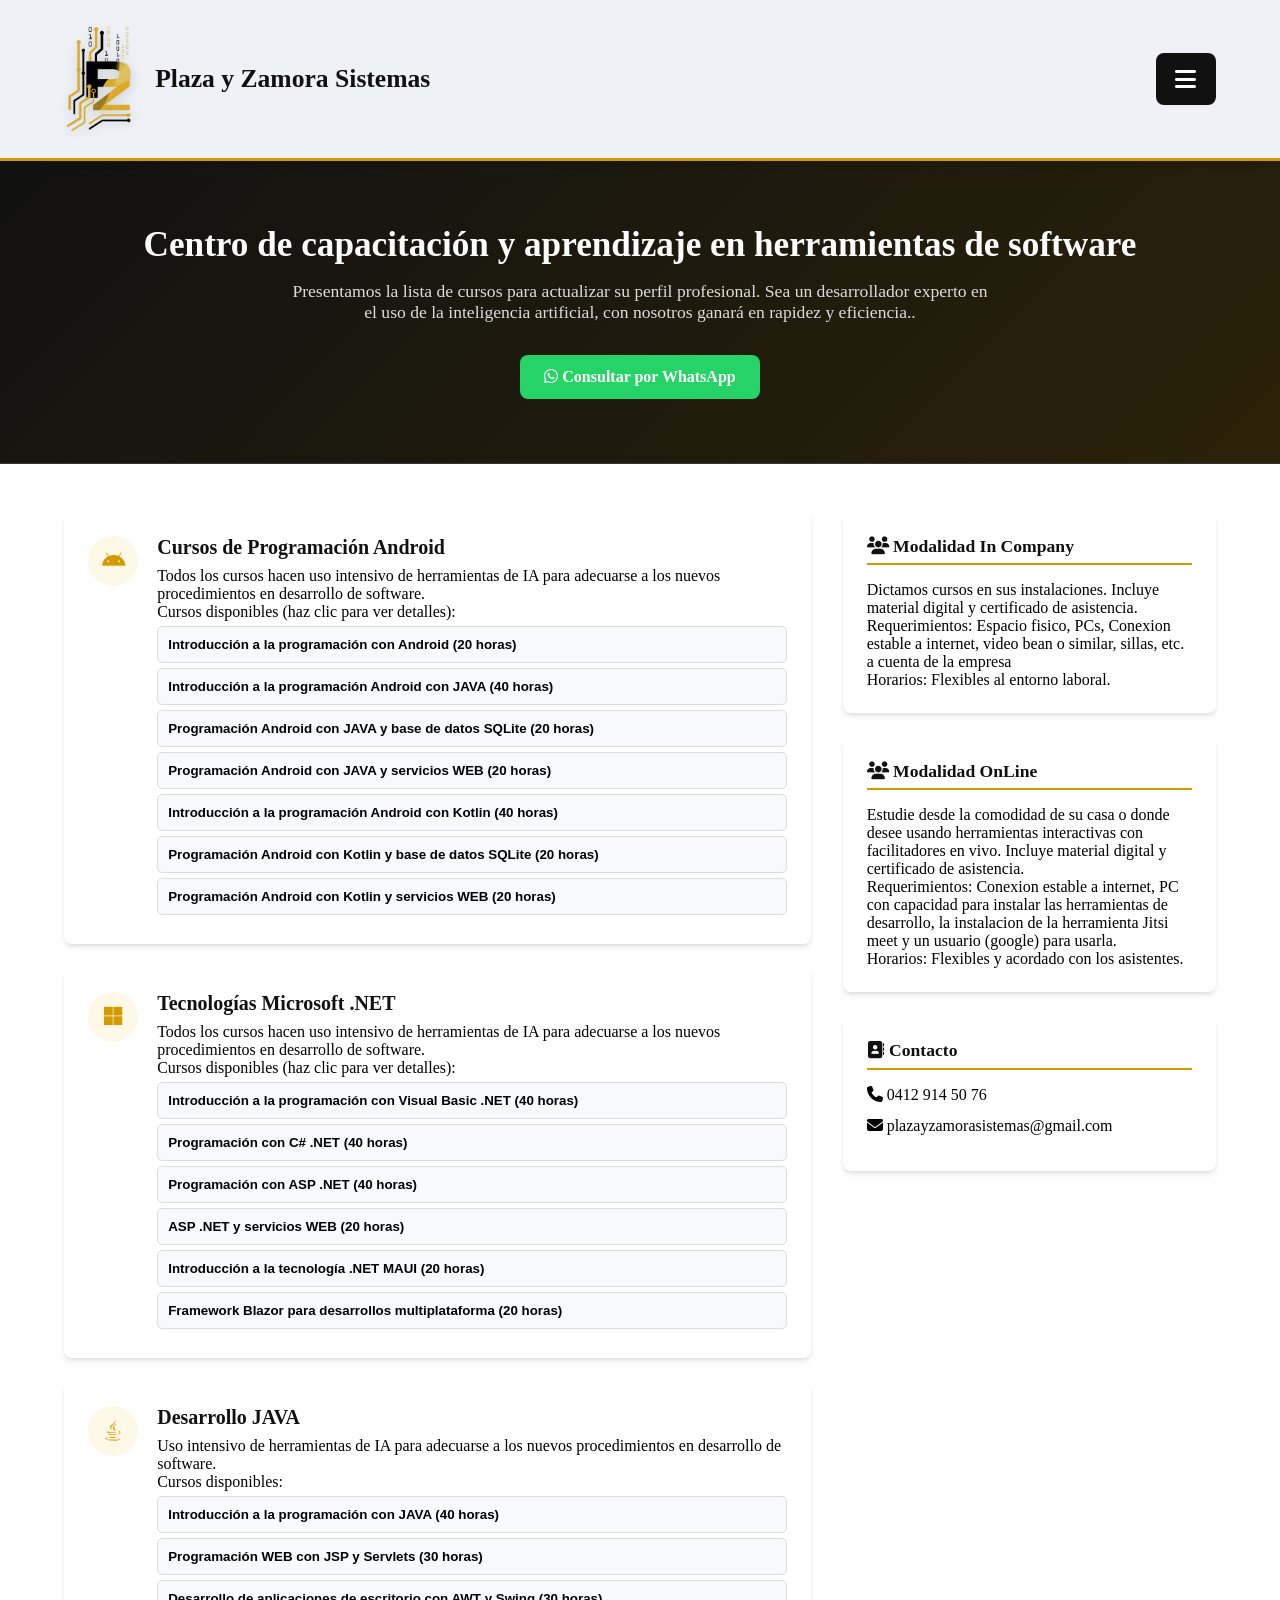
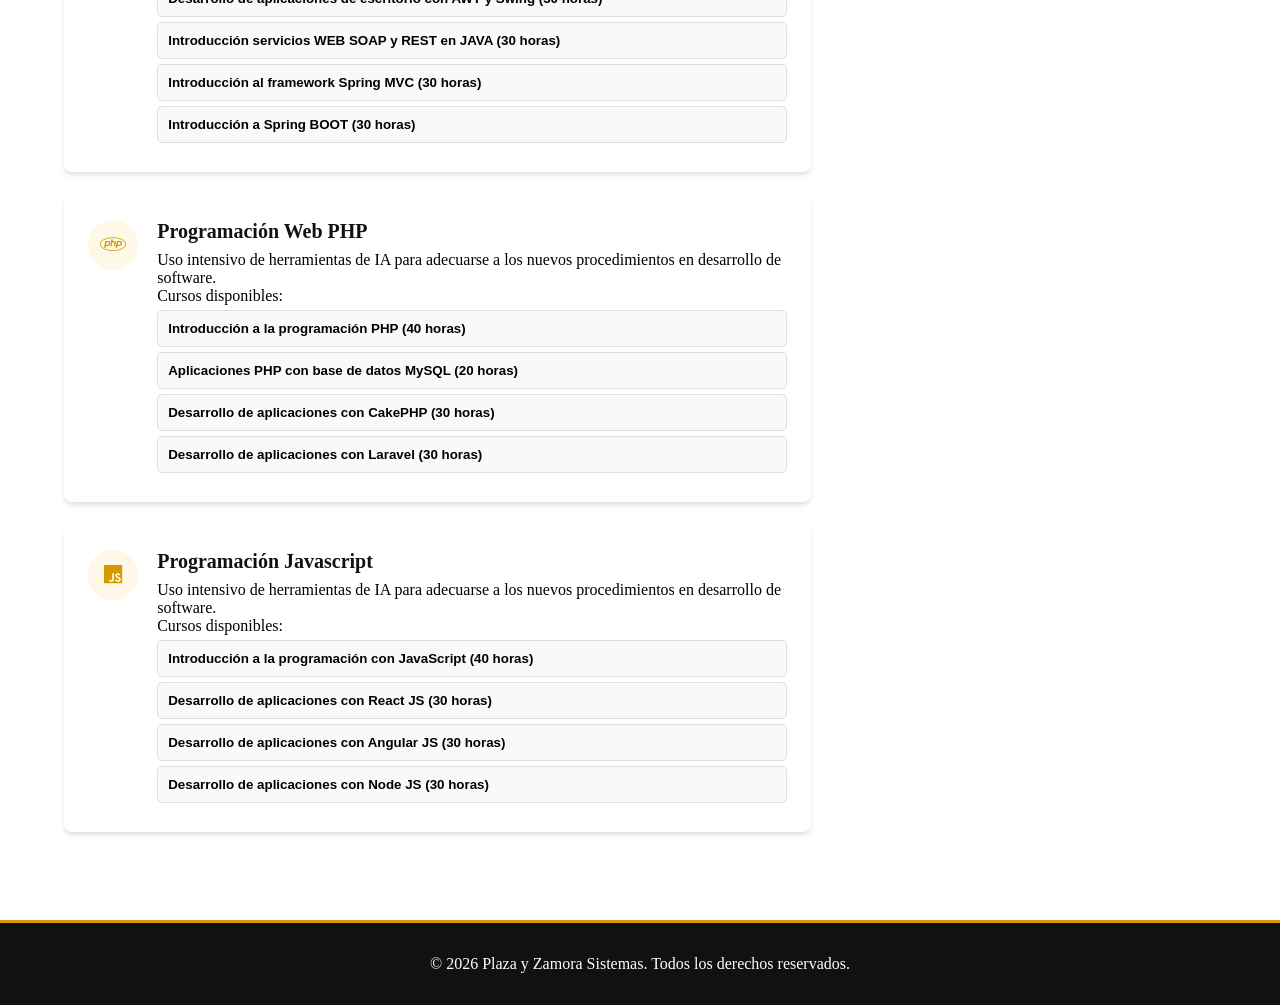
==== commit 8d141fc5: "Update fmt.Println message from 'Hello' to 'Goodbye'" ====
--- a/cursos.html
+++ b/cursos.html
@@ -86,8 +86,8 @@
     <!-- Sección Principal / Hero -->
     <section class="hero">
         <div class="container hero-content">
-            <h1>Soluciones de Software y Capacitación Especializada</h1>
-            <p>Mejoramos la productividad desarrollando aplicaciones a medida y formando profesionales en las tecnologías más demandadas del mercado.</p>
+            <h1>Centro de capacitación y aprendizaje en herramientas de software</h1>
+            <p>Presentamos la lista de cursos para actualizar su perfil profesional. Sea un desarrollador experto en el uso de la inteligencia artificial, con nosotros ganará en rapidez y eficiencia..</p>
             <div class="hero-buttons">
                 <a href="https://wa.me/5491123456789?text=Feliz%20dia,%20quiero%20informacion%20sobre%20los%20cursos " 
                     class="btn btn-primary" 
@@ -622,4 +622,4 @@
 }
     </script>
 </body>
-</html>+</html>
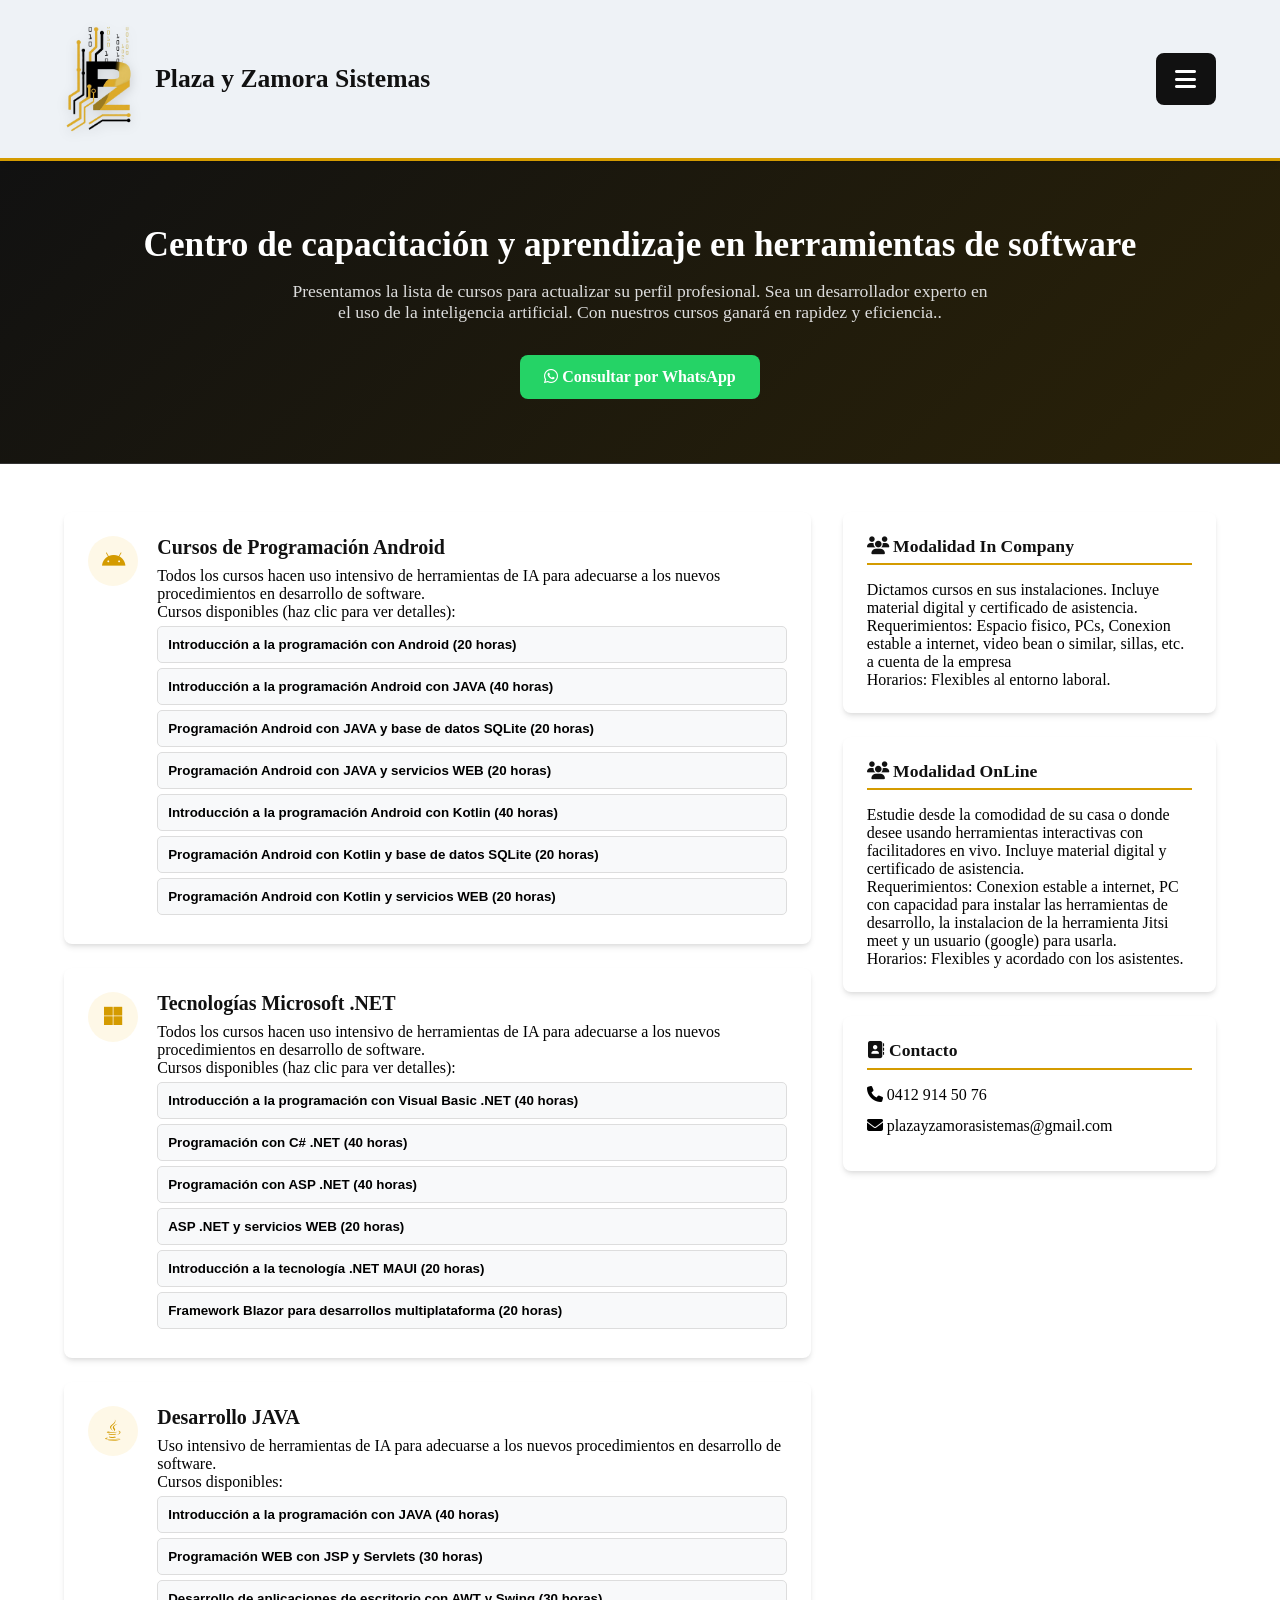
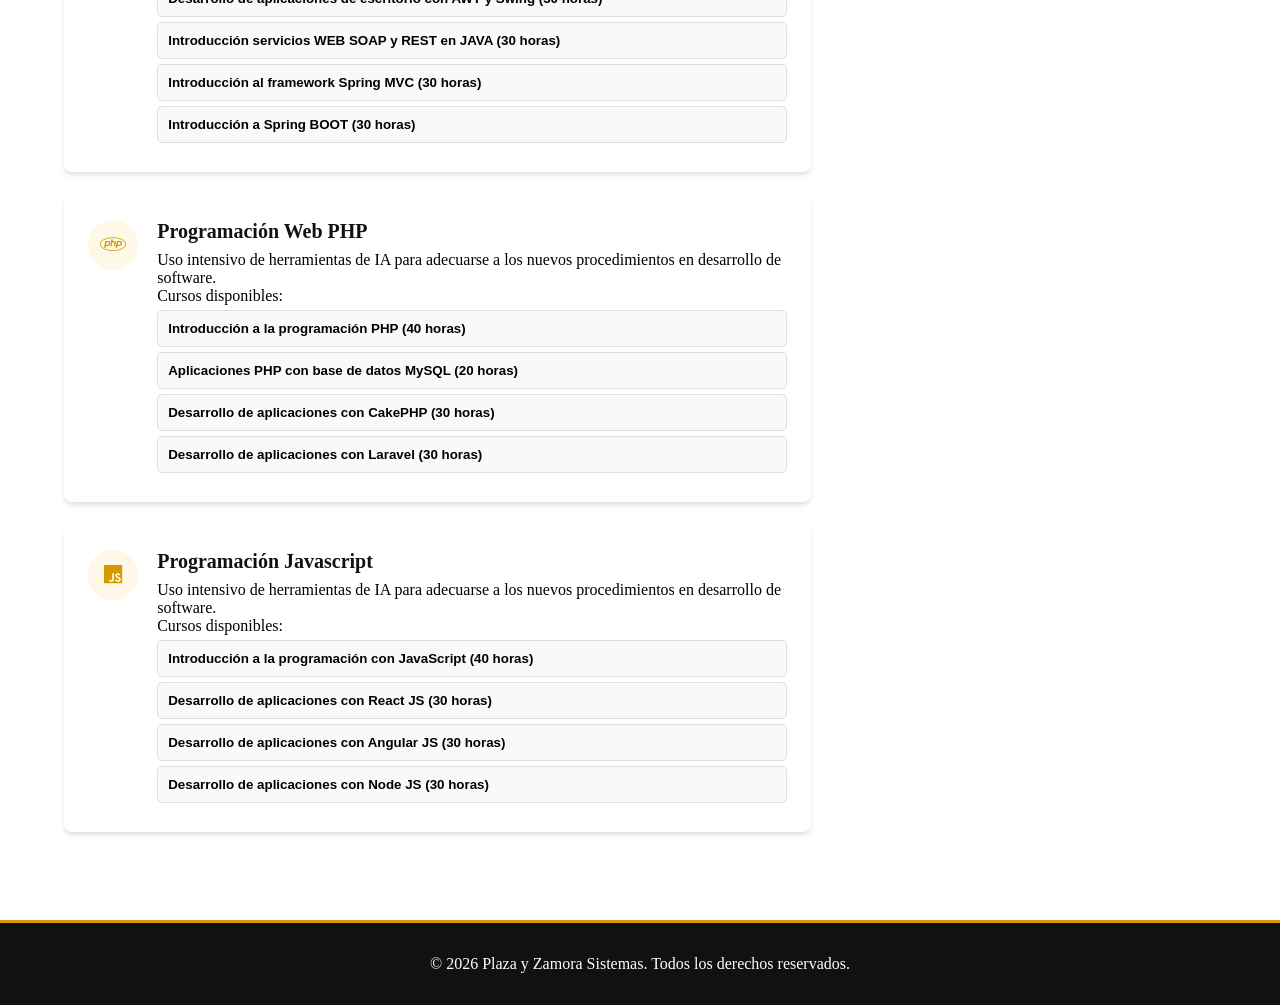
==== commit 52c53f67: "Update print statement from 'Hello' to 'Goodbye'" ====
--- a/cursos.html
+++ b/cursos.html
@@ -87,7 +87,7 @@
     <section class="hero">
         <div class="container hero-content">
             <h1>Centro de capacitación y aprendizaje en herramientas de software</h1>
-            <p>Presentamos la lista de cursos para actualizar su perfil profesional. Sea un desarrollador experto en el uso de la inteligencia artificial, con nosotros ganará en rapidez y eficiencia..</p>
+            <p>Presentamos la lista de cursos para actualizar su perfil profesional. Sea un desarrollador experto en el uso de la inteligencia artificial. Con nuestros cursos ganará en rapidez y eficiencia..</p>
             <div class="hero-buttons">
                 <a href="https://wa.me/5491123456789?text=Feliz%20dia,%20quiero%20informacion%20sobre%20los%20cursos " 
                     class="btn btn-primary" 
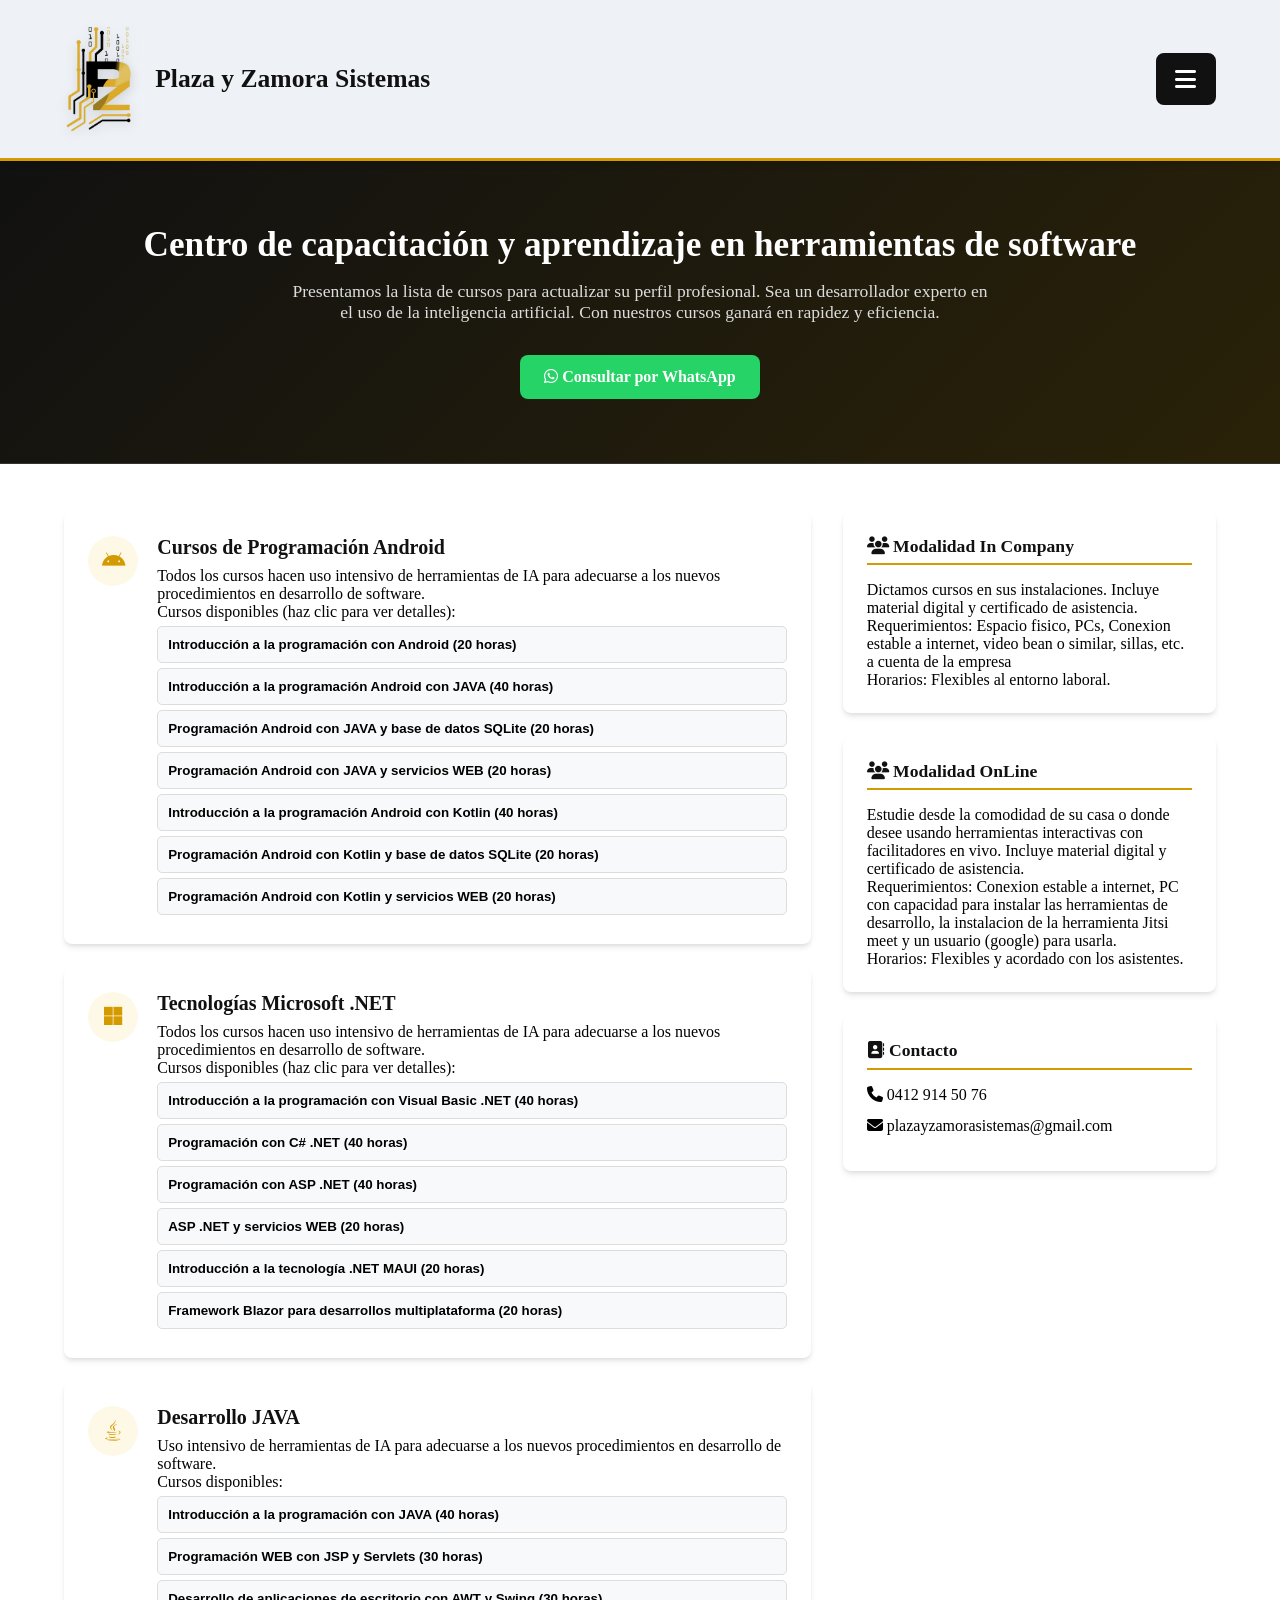
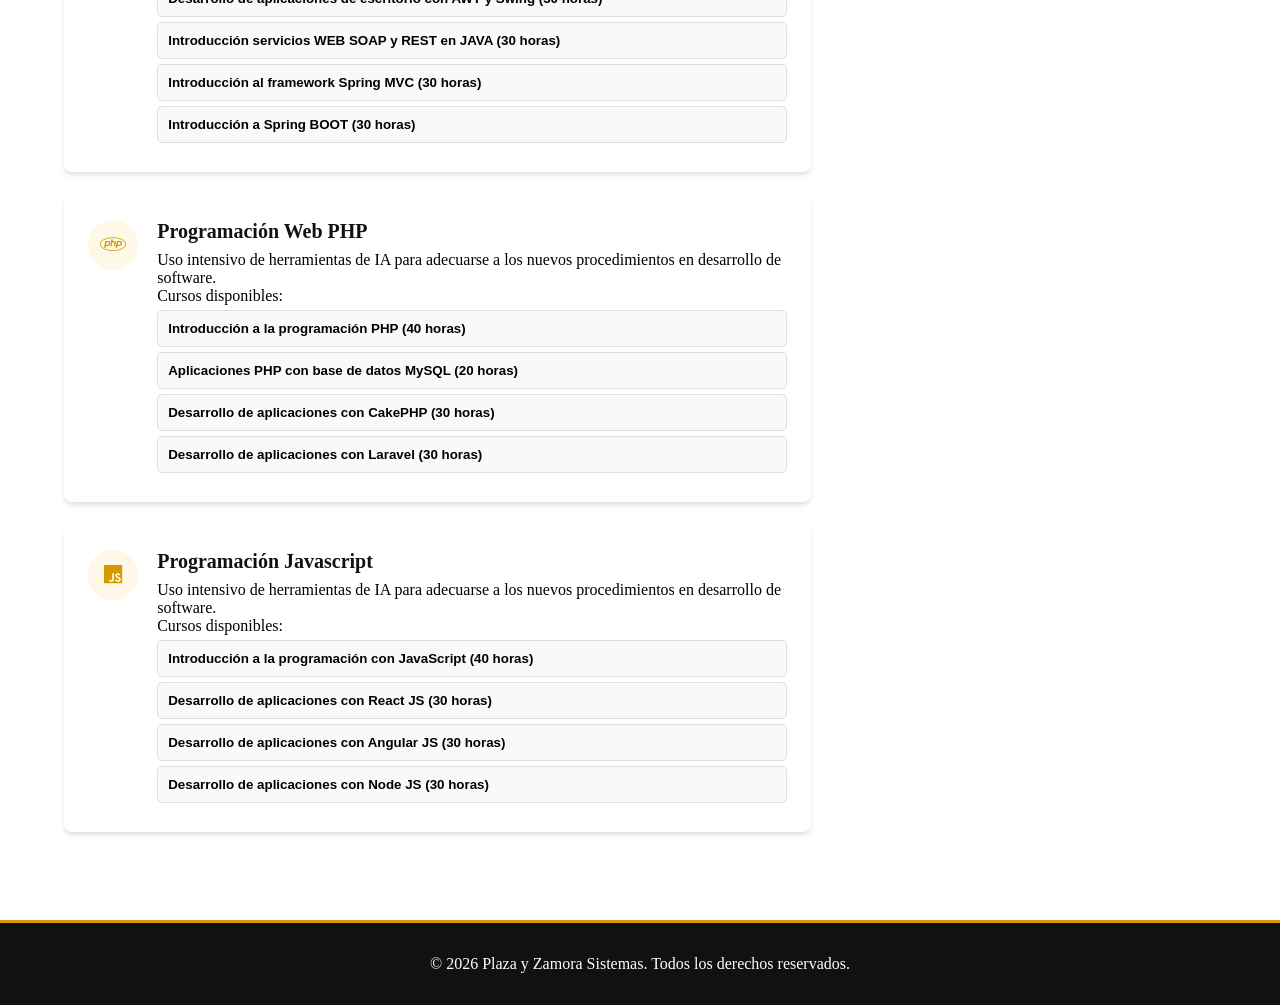
==== commit 17b53cdd: "Update print statement from 'Hello' to 'Goodbye'" ====
--- a/cursos.html
+++ b/cursos.html
@@ -87,7 +87,7 @@
     <section class="hero">
         <div class="container hero-content">
             <h1>Centro de capacitación y aprendizaje en herramientas de software</h1>
-            <p>Presentamos la lista de cursos para actualizar su perfil profesional. Sea un desarrollador experto en el uso de la inteligencia artificial. Con nuestros cursos ganará en rapidez y eficiencia..</p>
+            <p>Presentamos la lista de cursos para actualizar su perfil profesional. Sea un desarrollador experto en el uso de la inteligencia artificial. Con nuestros cursos ganará en rapidez y eficiencia.</p>
             <div class="hero-buttons">
                 <a href="https://wa.me/5491123456789?text=Feliz%20dia,%20quiero%20informacion%20sobre%20los%20cursos " 
                     class="btn btn-primary" 
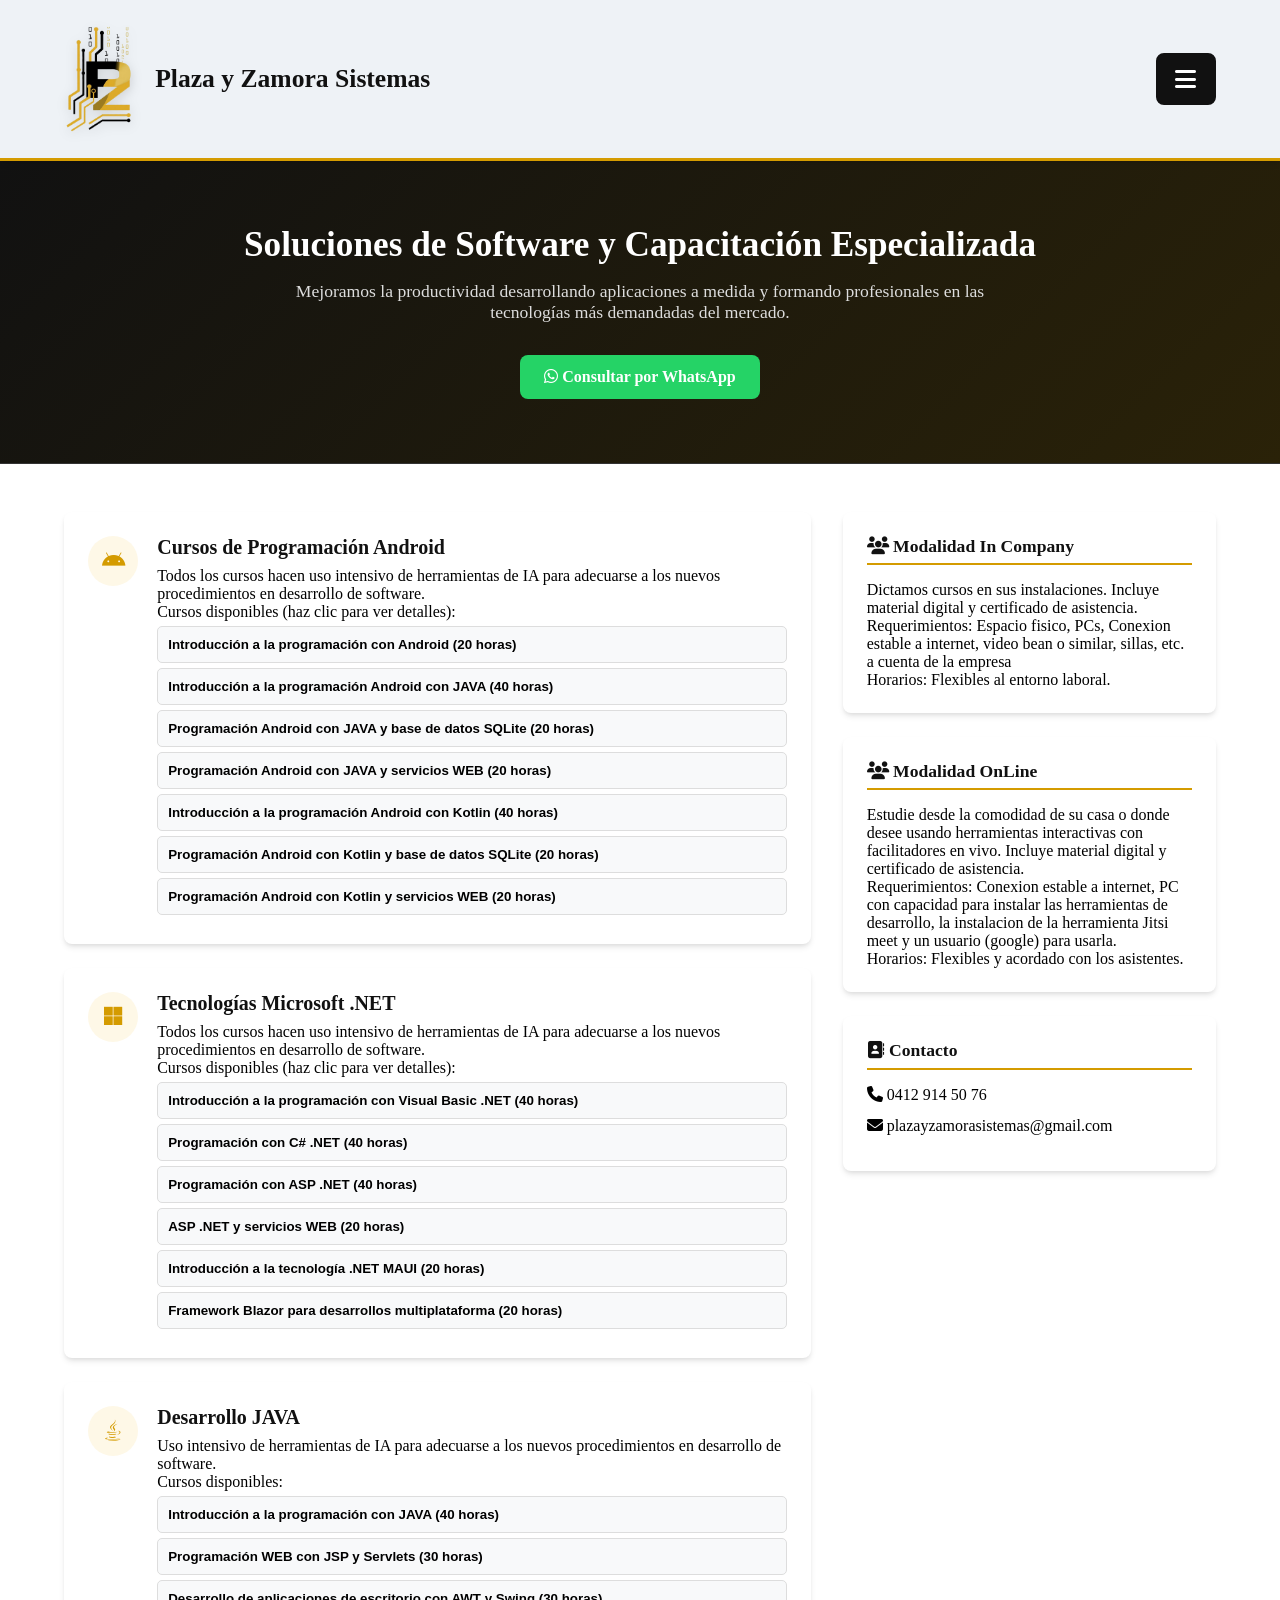
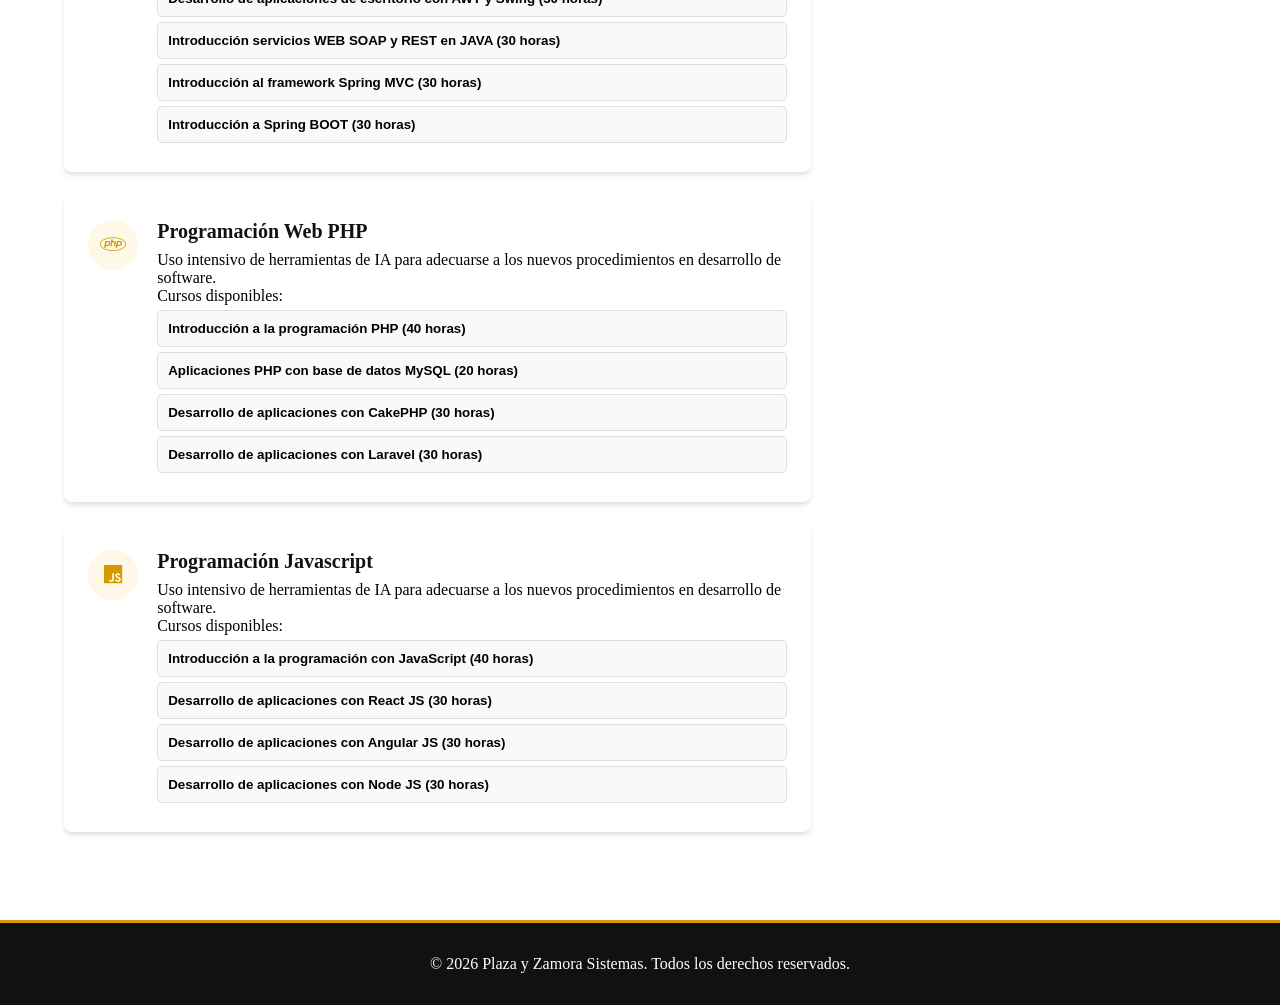
==== commit 9aa75ab8: "Update print statement from 'Hello' to 'Goodbye'" ====
--- a/cursos.html
+++ b/cursos.html
@@ -60,10 +60,9 @@
                     <li><a href="index.html">Inicio</a></li>
                     <li class="dropdown">
                         <a href="productos.html" class="dropdown-toggle">Productos <i class="fa-solid fa-chevron-down"></i></a>
-                        <ul class="dropdown-menu">
-                            <li><a href="productos.html#nomina">Sistema de Nómina</a></li>
-                            <li><a href="productos.html#caja">Control de Ventas / Caja</a></li>
-                            <li><a href="productos.html#vitrina">Vitrina Web de Productos</a></li>
+                       <ul class="dropdown-menu">
+                            <li><a href="productos.html#librodiario">Libro diario contable</a></li>
+                            <li><a href="productos.html#juegos">Juegos y entretenimiento</a></li>
                         </ul>
                     </li>
                     <li class="dropdown">
@@ -86,8 +85,8 @@
     <!-- Sección Principal / Hero -->
     <section class="hero">
         <div class="container hero-content">
-            <h1>Centro de capacitación y aprendizaje en herramientas de software</h1>
-            <p>Presentamos la lista de cursos para actualizar su perfil profesional. Sea un desarrollador experto en el uso de la inteligencia artificial. Con nuestros cursos ganará en rapidez y eficiencia.</p>
+            <h1>Soluciones de Software y Capacitación Especializada</h1>
+            <p>Mejoramos la productividad desarrollando aplicaciones a medida y formando profesionales en las tecnologías más demandadas del mercado.</p>
             <div class="hero-buttons">
                 <a href="https://wa.me/5491123456789?text=Feliz%20dia,%20quiero%20informacion%20sobre%20los%20cursos " 
                     class="btn btn-primary" 
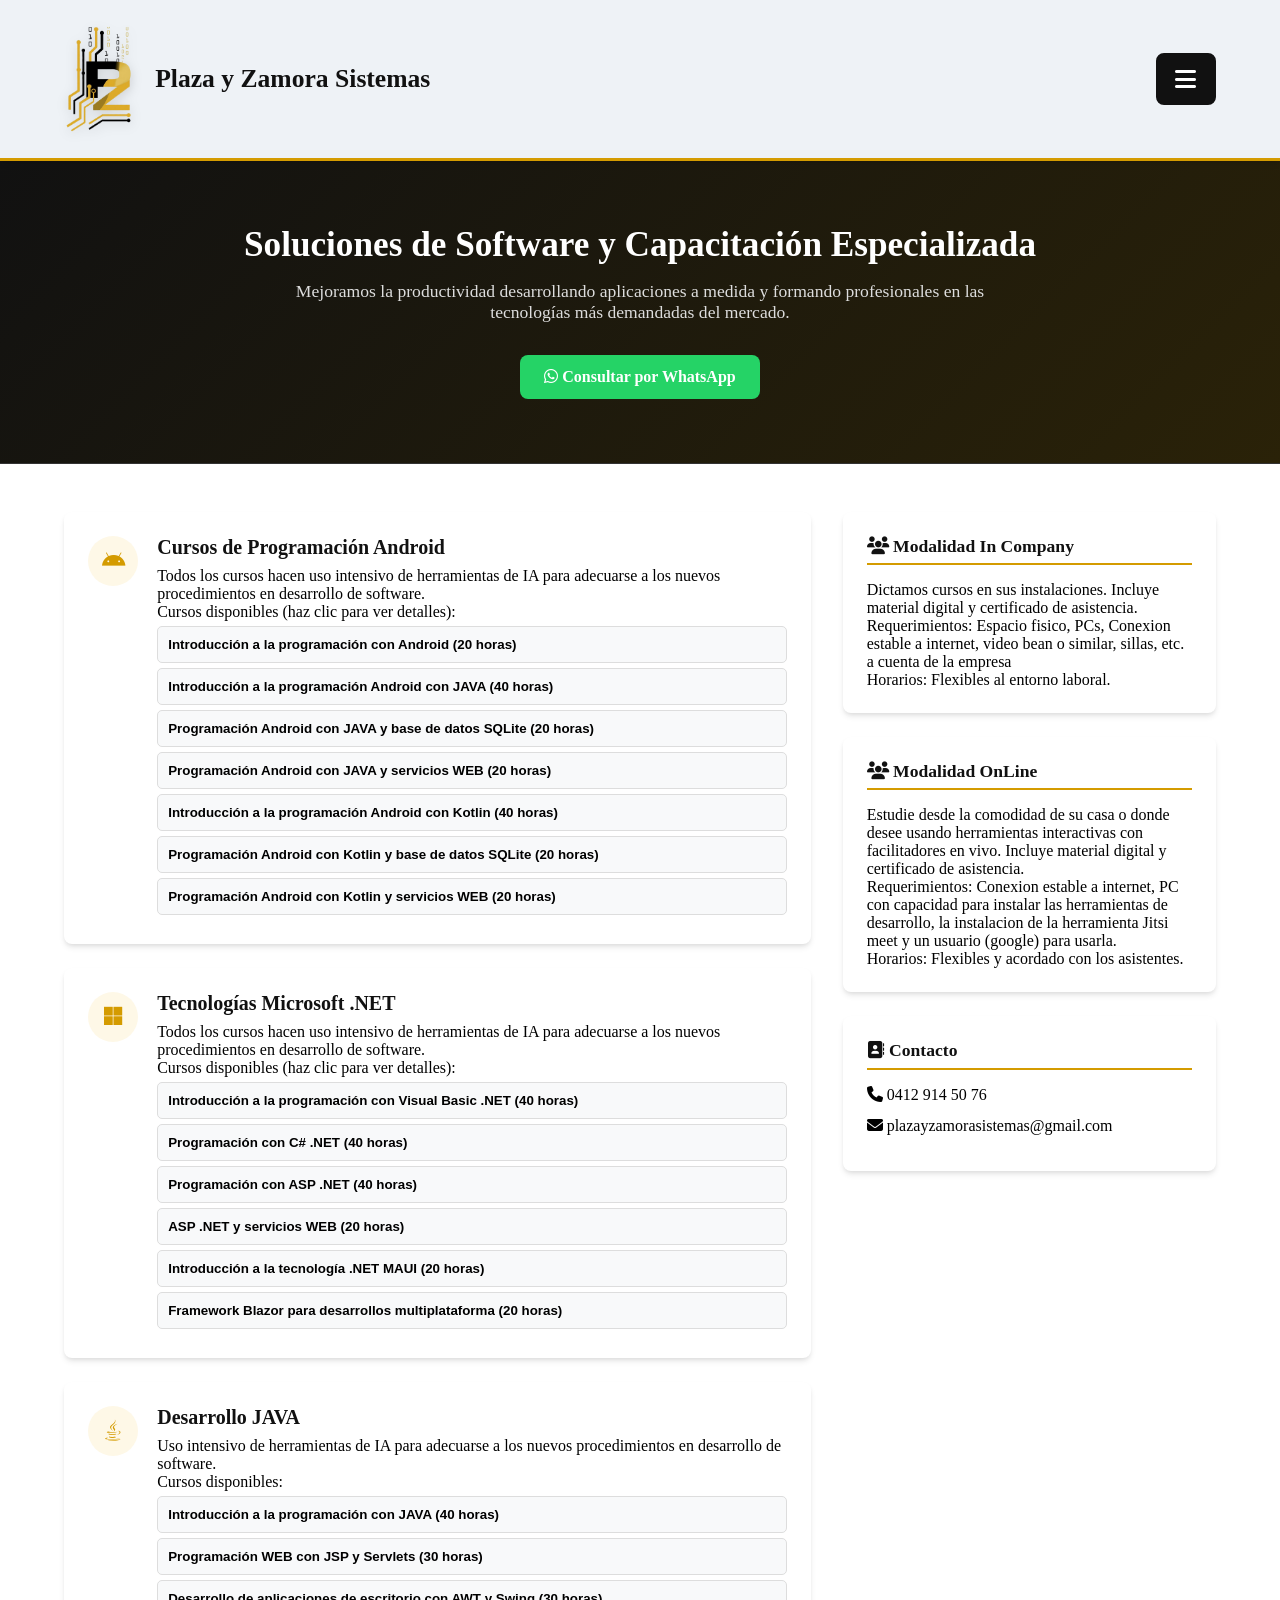
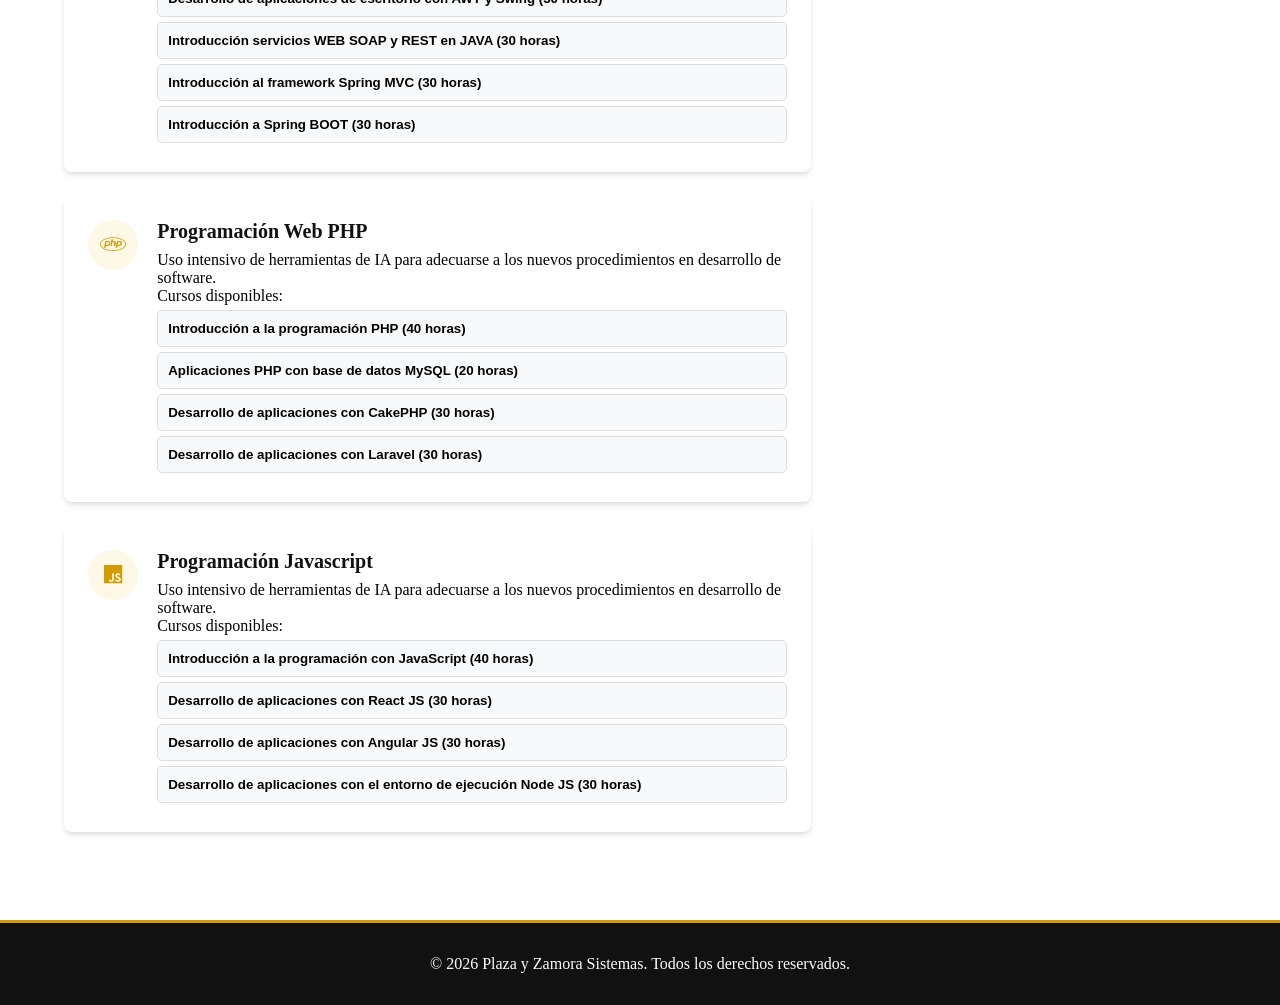
==== commit af238cf1: "Update print statement from 'Hello' to 'Goodbye'" ====
--- a/cursos.html
+++ b/cursos.html
@@ -551,7 +551,7 @@
                     </div>
 
                     <button class="course-toggle" onclick="toggleCourse('javascript-node')">
-                        Desarrollo de aplicaciones con Node JS (30 horas)
+                        Desarrollo de aplicaciones con el entorno de ejecución Node JS (30 horas)
                     </button>
                     <div id="javascript-node" class="course-content" style="display: none;">
                         <p><strong>Objetivo:</strong> Programar servidores, aplicaciones backend y APIs robustas utilizando el entorno de ejecución Node JS y el ecosistema de Express.</p>
